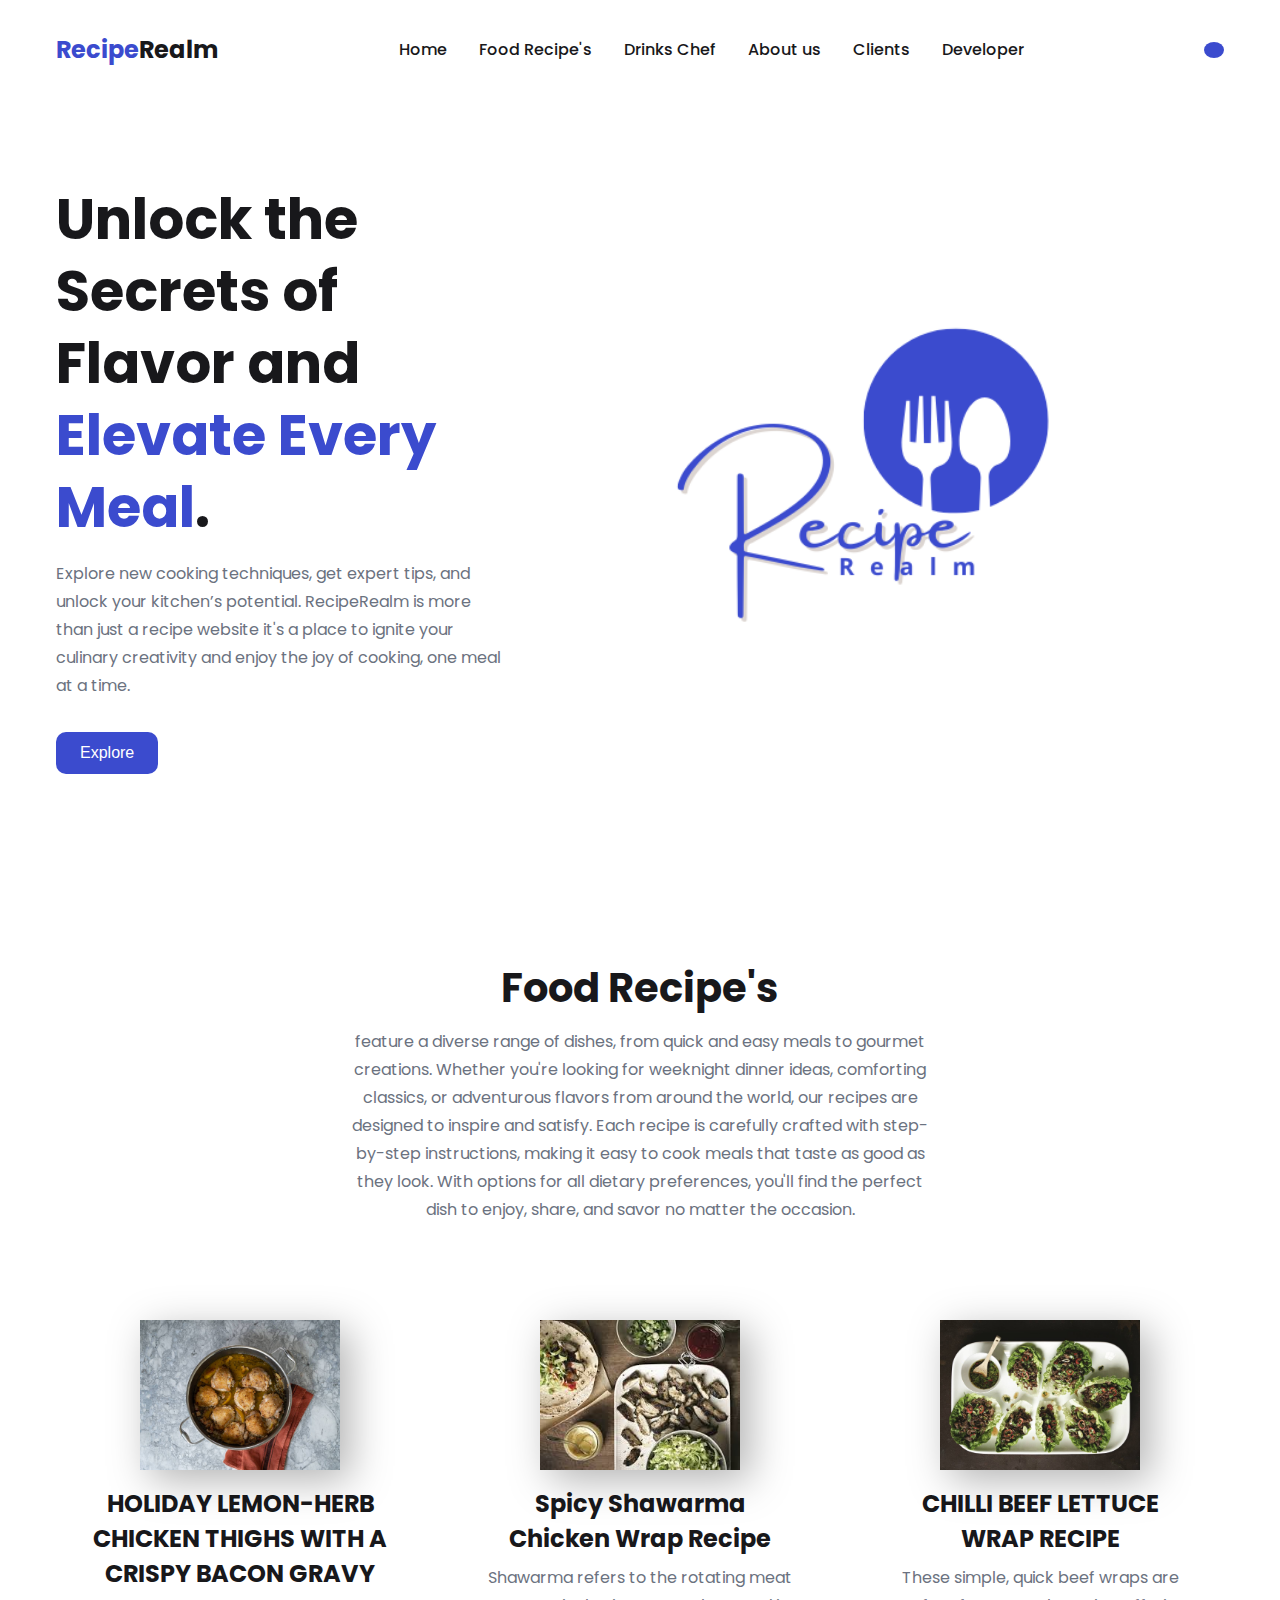
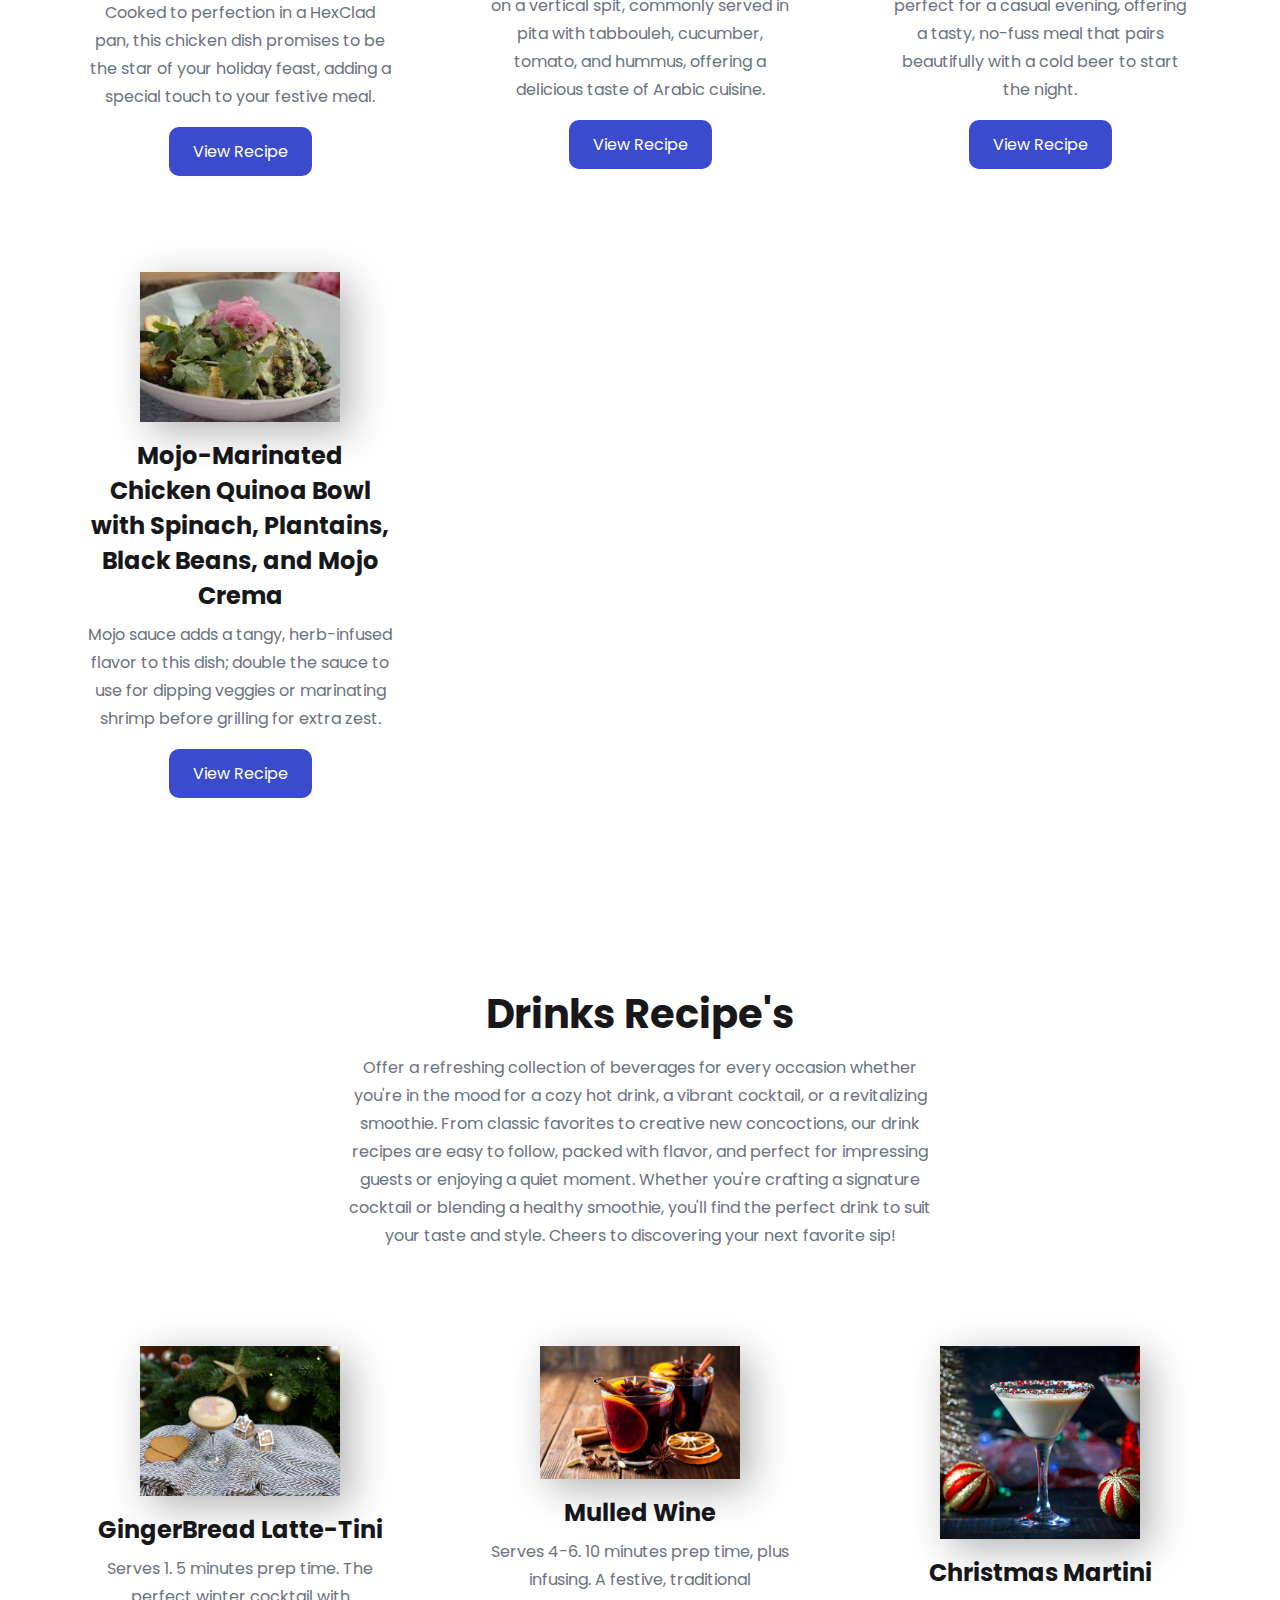
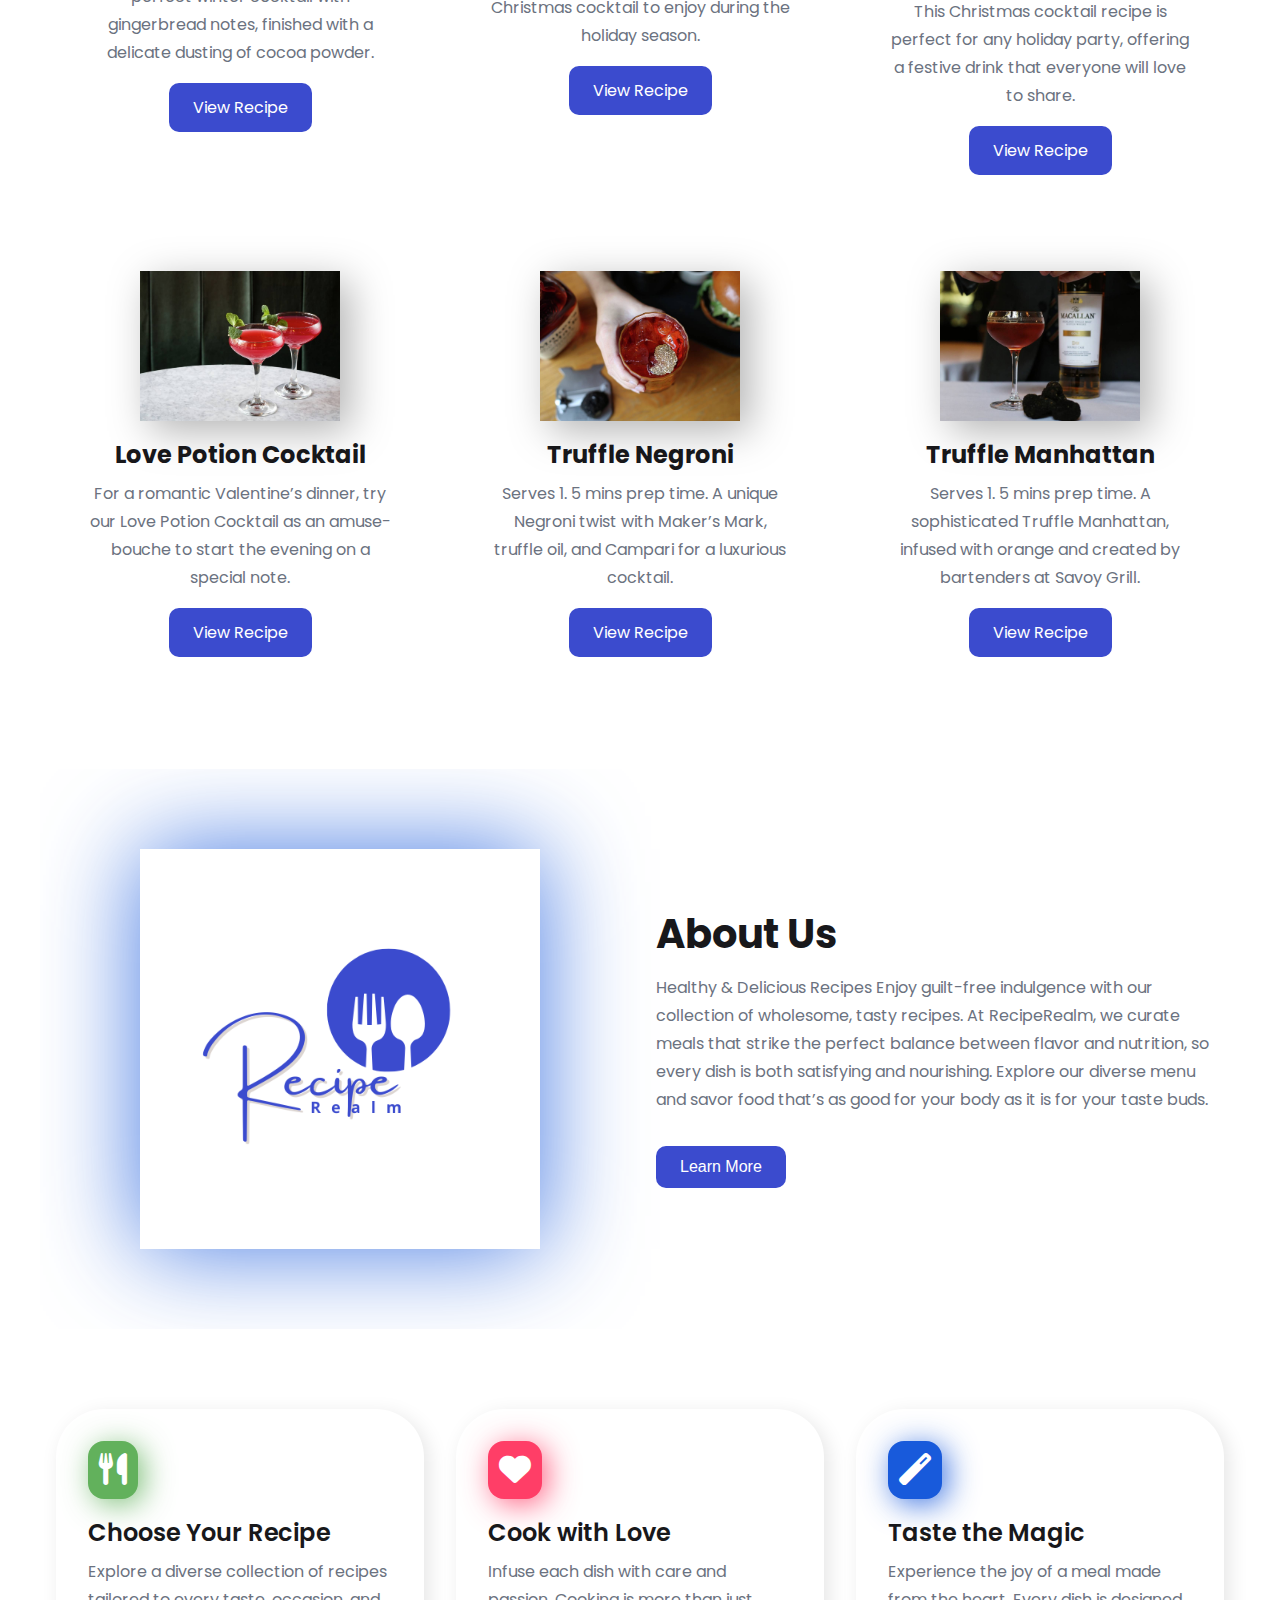
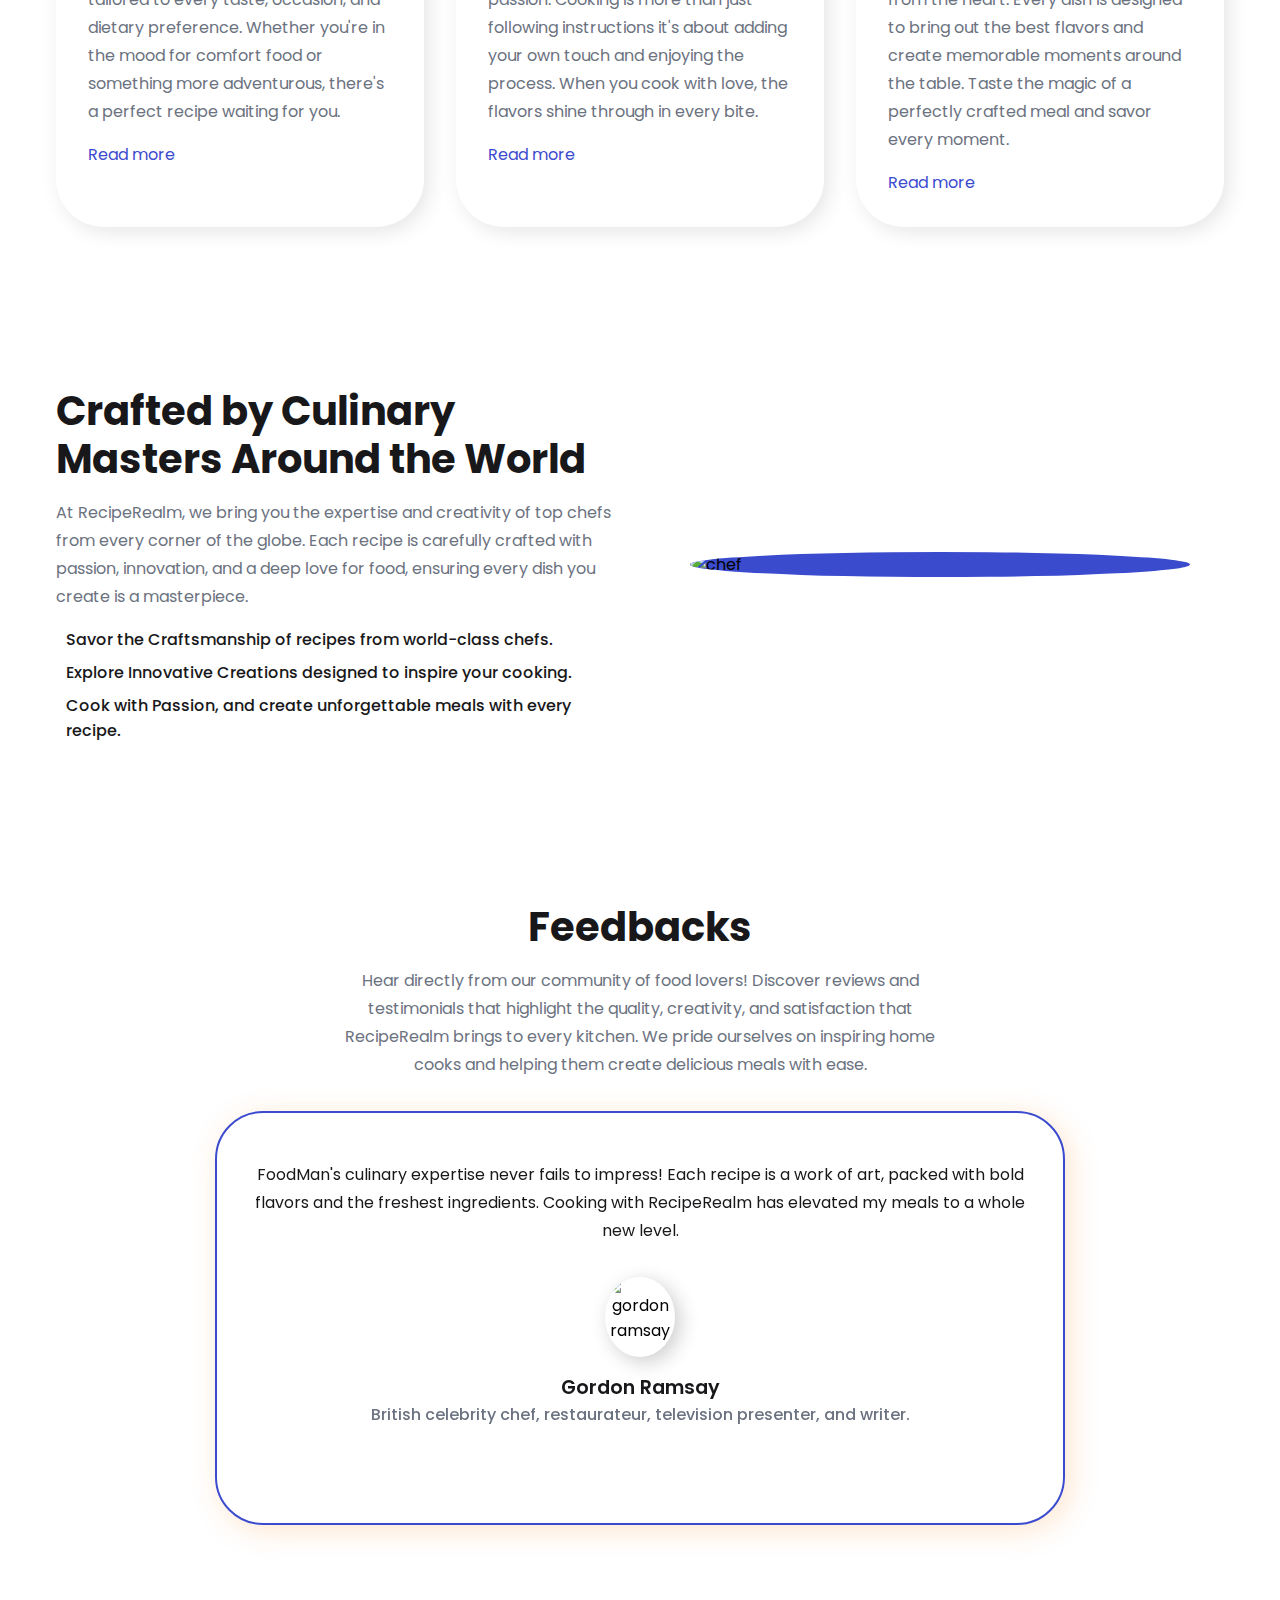
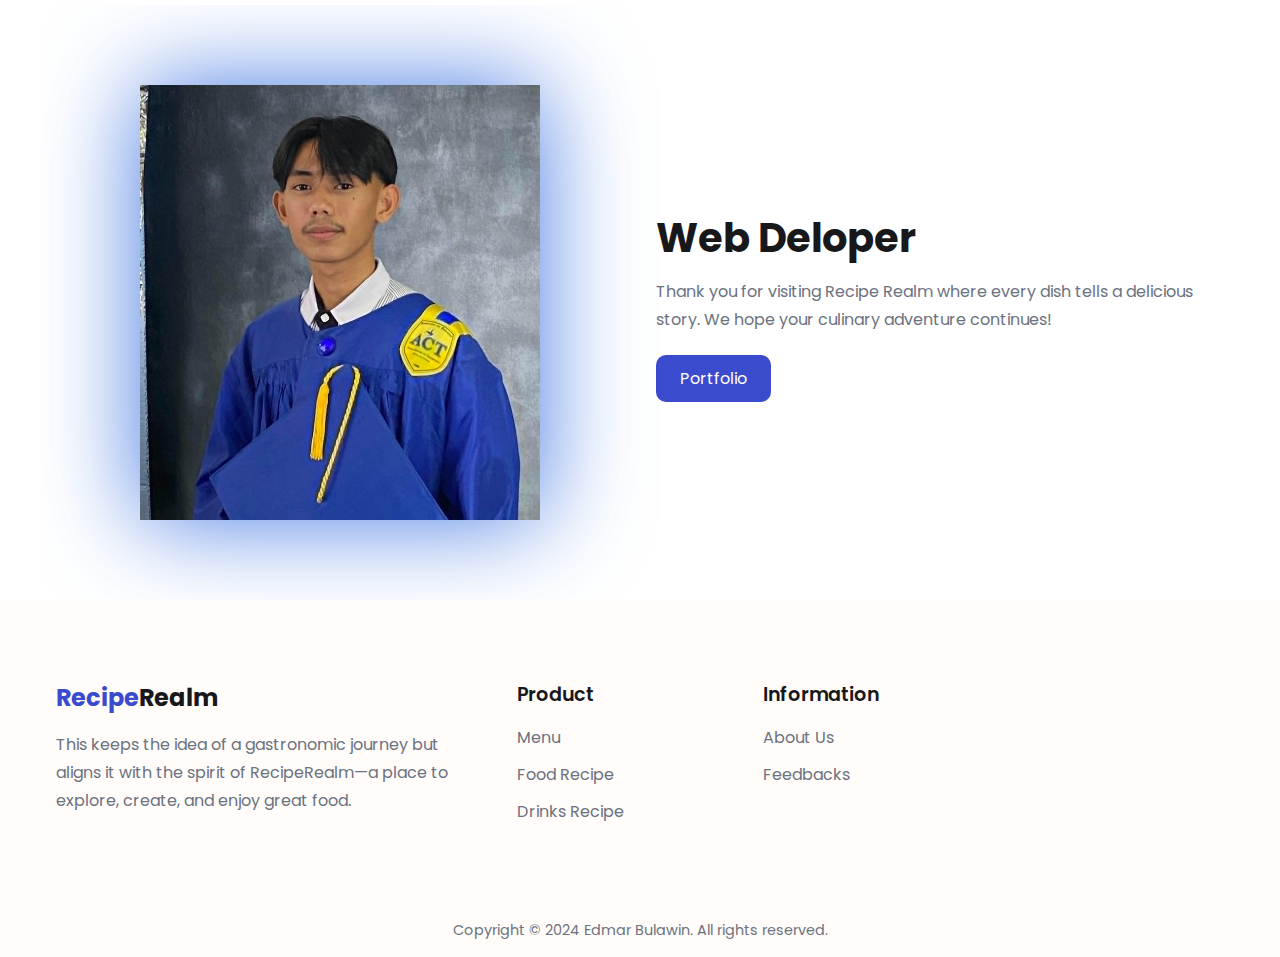
==== index.html @ a869f0c6 "Add files via upload" ====
<!DOCTYPE html>
<html lang="en">
  <head>
    <meta charset="UTF-8" />
    <meta name="viewport" content="width=device-width, initial-scale=1.0" />
    <link rel="icon" href="Want to make your life more easier (2).png" type="image/x-icon">
        <link
        
      href="https://cdn.jsdelivr.net/npm/remixicon@4.1.0/fonts/remixicon.css"
      rel="stylesheet"/>
    <link rel="stylesheet"
      href="https://cdn.jsdelivr.net/npm/swiper@11/swiper-bundle.min.css" />
      <link href="https://cdnjs.cloudflare.com/ajax/libs/font-awesome/6.0.0-beta3/css/all.min.css" rel="stylesheet">
    

    <link rel="stylesheet" href="style.css" />
    <title>RecipeRealm</title>
  </head>
  <body>
    <nav>
      <div class="nav__header">
        <div class="logo nav__logo">
          <a href="#">Recipe<span>Realm</span></a>
        </div>
        <div class="nav__menu__btn" id="menu-btn">
          <span><i class="ri-menu-line"></i></span>
        </div>
      </div>
      <ul class="nav__links" id="nav-links">
        <li><a href="#home">Home</a></li>
        <li><a href="#special">Food Recipe's</a></li>
        <li><a href="#child">Drinks Chef</a></li>
        <li><a href="#healthy">About us</a></li>
        <li><a href="#client">Clients</a></li>
        <li><a href="#web">Developer</a></li>
      </ul>
      <div class="nav__btn">
        <button class="btn"><i class="ri-shopping-bag-fill"></i></button>
      </div>
    </nav>
    <header class="section__container header__container" id="home">
      <div class="header__image">
        <img src="Want to make your life more easier (2).png" alt="header" />
      </div>
      <div class="header__content">
        <h1>Unlock the Secrets of Flavor and  <span>Elevate Every Meal</span>.</h1>
        <p class="section__description">
            Explore new cooking techniques, get expert tips, and unlock your kitchen’s potential. 
            RecipeRealm is more than just a recipe website it's a place to ignite your culinary creativity and enjoy the joy of cooking, one meal at a time.
        </p>
        <div class="header__btn">
          <button class="btn">Explore</button>
        </div>
      </div>
    </header>
<br>
    <section class="section__container special__container" id="special">
      <h2 class="section__header">Food Recipe's</h2>
      <p class="section__description">
        feature a diverse range of dishes, from quick and easy meals to gourmet creations. 
        Whether you're looking for weeknight dinner ideas, comforting classics, or adventurous flavors from around the world, 
        our recipes are designed to inspire and satisfy. Each recipe is carefully crafted with step-by-step instructions, 
        making it easy to cook meals that taste as good as they look. With options for all dietary preferences, you'll find the perfect dish to enjoy, 
        share, and savor no matter the occasion.
      </p>
      <!-- 1st -->
      <div class="special__grid">
        <div class="special__card">
          <img src="image/bikon.jpg" alt="special" />
          <h4>HOLIDAY LEMON-HERB CHICKEN THIGHS WITH A CRISPY BACON GRAVY
        </h4>
          <p>
            Cooked to perfection in a HexClad pan, this chicken dish promises to be the star of your holiday feast, adding a special touch to your festive meal.
        </p>
          <div class="special__ratings">
            <span><i class="ri-star-fill"></i></span>
            <span><i class="ri-star-fill"></i></span>
            <span><i class="ri-star-fill"></i></span>
            <span><i class="ri-star-fill"></i></span>
          </div>
          <div class="special__footer">
            <a href="Bacon.html" class="btn">View Recipe</a>
          </div>
        </div>

        <!-- 2nd -->
        <div class="special__card">
          <img src="image/shawarma.jpg" alt="special" />
          <h4>Spicy Shawarma Chicken Wrap Recipe</h4>
          <p>
            Shawarma refers to the rotating meat on a vertical spit, commonly served in pita with tabbouleh, cucumber, tomato, and hummus, 
            offering a delicious taste of Arabic cuisine.
          </p>
          <div class="special__ratings">
            <span><i class="ri-star-fill"></i></span>
            <span><i class="ri-star-fill"></i></span>
            <span><i class="ri-star-fill"></i></span>
            <span><i class="ri-star-fill"></i></span>
            <span><i class="ri-star-fill"></i></span>
          </div>
          <div class="special__footer">
            <a href="Spicy Shawarma.html" class="btn">View Recipe</a>
          </div>
        </div>

        <!-- 3rd -->
        <div class="special__card">
          <img src="image/chili1.jpg" alt="special" />
          <h4>CHILLI BEEF LETTUCE WRAP RECIPE</h4>
          <p>
            These simple, quick beef wraps are perfect for a casual evening, offering a tasty, 
            no-fuss meal that pairs beautifully with a cold beer to start the night.
          </p>
          <div class="special__ratings">
            <span><i class="ri-star-fill"></i></span>
            <span><i class="ri-star-fill"></i></span>
            <span><i class="ri-star-fill"></i></span>
          </div>
          <div class="special__footer">
            <a href="chilli.html" class="btn">View Recipe</a>
          </div>
        </div>

        <!-- 4th -->
        <div class="special__card">
            <img src="image/mojo1.jpg" alt="special" />
            <h4>Mojo-Marinated Chicken Quinoa Bowl with Spinach, Plantains, Black Beans, and Mojo Crema</h4>
            <p>
                Mojo sauce adds a tangy, herb-infused flavor to this dish; double the sauce to use for dipping veggies 
                or marinating shrimp before grilling for extra zest.
            </p>
            <div class="special__ratings">
              <span><i class="ri-star-fill"></i></span>
              <span><i class="ri-star-fill"></i></span>
              <span><i class="ri-star-fill"></i></span>
              <span><i class="ri-star-fill"></i></span>
            </div>
            <div class="special__footer">
                <a href="mojo.html" class="btn">View Recipe</a>
            </div>
          </div>
      </div>
    </div>
    </section>

<!-- 2nd Section -->

<section class="section__container special__container" id="child">
    <h2 class="section__header">Drinks Recipe's</h2>
    <p class="section__description">
        Offer a refreshing collection of beverages for every occasion whether you're in the mood for a cozy hot drink,
         a vibrant cocktail, or a revitalizing smoothie. From classic favorites to creative new concoctions, 
         our drink recipes are easy to follow, packed with flavor, and perfect for impressing guests or enjoying a quiet moment. 
         Whether you're crafting a signature cocktail or blending a healthy smoothie, you'll find the perfect drink to suit your taste and style. 
         Cheers to discovering your next favorite sip!
    </p>
    <!-- 1st -->
    <div class="special__grid">
      <div class="special__card">
        <img src="image/ginger.jpg" alt="special" />
        <h4>GingerBread Latte-Tini    </h4>
        <p>
            Serves 1. 5 minutes prep time. The perfect winter cocktail with gingerbread notes, finished with a delicate dusting of cocoa powder.      </p>
        <div class="special__ratings">
          <span><i class="ri-star-fill"></i></span>
          <span><i class="ri-star-fill"></i></span>
          <span><i class="ri-star-fill"></i></span>
          <span><i class="ri-star-fill"></i></span>
        </div>
        <div class="special__footer">
            <a href="ginger.html" class="btn">View Recipe</a>
        </div>
      </div>

      <!-- 2nd -->
      <div class="special__card">
        <img src="image/mulled-wine.png" alt="special" />
        <h4>Mulled Wine      </h4>
        <p>
            Serves 4-6. 10 minutes prep time, plus infusing. A festive, traditional Christmas cocktail to enjoy during the holiday season.
        </p>
        <div class="special__ratings">
          <span><i class="ri-star-fill"></i></span>
          <span><i class="ri-star-fill"></i></span>
          <span><i class="ri-star-fill"></i></span>
          <span><i class="ri-star-fill"></i></span>
          <span><i class="ri-star-fill"></i></span>
        </div>
        <div class="special__footer">
            <a href="mulled.html" class="btn">View Recipe</a>
        </div>
      </div>

      <!-- 3rd -->
      <div class="special__card">
        <img src="image/martini1.webp" alt="special" />
        <h4>Christmas Martini
        </h4>
        <p>
            This Christmas cocktail recipe is perfect for any holiday party, offering a festive drink that everyone will love to share.
        </p>
        <div class="special__ratings">
          <span><i class="ri-star-fill"></i></span>
          <span><i class="ri-star-fill"></i></span>
          <span><i class="ri-star-fill"></i></span>
          <span><i class="ri-star-fill"></i></span>
          <span><i class="ri-star-fill"></i></span>
        </div>
        <div class="special__footer">
            <a href="Martini.html" class="btn">View Recipe</a>
        </div>
      </div>

      <!-- 4th -->
      <div class="special__card">
          <img src="image/coktail.jpg" alt="special" />
          <h4>Love Potion Cocktail
        </h4>
          <p>
            For a romantic Valentine’s dinner, try our Love Potion Cocktail as an amuse-bouche to start the evening on a special note.
          </p>
          <div class="special__ratings">
            <span><i class="ri-star-fill"></i></span>
            <span><i class="ri-star-fill"></i></span>
            <span><i class="ri-star-fill"></i></span>
            <span><i class="ri-star-fill"></i></span>
            <span><i class="ri-star-fill"></i></span>
          </div>
          <div class="special__footer">
            <a href="Cocktail.html" class="btn">View Recipe</a>
          </div>
        </div>
<!-- 5th -->
        <div class="special__card">
            <img src="image/negroni1.jpg" alt="special" />
            <h4>Truffle Negroni
            </h4>
            <p>
                Serves 1. 5 mins prep time. A unique Negroni twist with Maker’s Mark, truffle oil, and Campari for a luxurious cocktail.
            </p>
            <div class="special__ratings">
              <span><i class="ri-star-fill"></i></span>
              <span><i class="ri-star-fill"></i></span>
              <span><i class="ri-star-fill"></i></span>
            </div>
            <div class="special__footer">
                <a href="Negroni.html" class="btn">View Recipe</a>
            </div>
          </div>

          <!-- 6th -->

          <div class="special__card">
            <img src="image/manhattan1.jpg" alt="special" />
            <h4>Truffle Manhattan</h4>
            <p>
                Serves 1. 5 mins prep time. A sophisticated Truffle Manhattan, infused with orange and created by bartenders at Savoy Grill.
            </p>
            <div class="special__ratings">
              <span><i class="ri-star-fill"></i></span>
              <span><i class="ri-star-fill"></i></span>
              <span><i class="ri-star-fill"></i></span>
              <span><i class="ri-star-fill"></i></span>
            </div>
            <div class="special__footer">
                <a href="Manhattan.html" class="btn">View Recipe</a>
            </div>
          </div>
    </div>
  </div>
  </section>


    <section class="section__container explore__container" id="healthy">
      <div class="explore__image">
        <img src="Want to make your life more easier (2).png" alt="explore" />
      </div>
      <div class="explore__content">
        <h1 class="section__header">About Us</h1>
        <p class="section__description">
            Healthy & Delicious Recipes
            Enjoy guilt-free indulgence with our collection of wholesome, tasty recipes. At RecipeRealm, we curate meals that strike the perfect balance between flavor and nutrition,
             so every dish is both satisfying and nourishing. Explore our diverse menu and savor food that’s as good for your body as it is for your taste buds.
        </p>
        <div class="explore__btn">
          <button class="btn">
            Learn More <span><i class="ri-arrow-right-line"></i></span>
          </button>
        </div>
      </div>
    </section>

    <section class="section__container banner__container">
      <div class="banner__card">
        <span class="banner__icon"><i class="fas fa-utensils"></i></span>
        <h4>Choose Your Recipe</h4>
        <p>
            Explore a diverse collection of recipes tailored to every taste, occasion, and dietary preference.
             Whether you're in the mood for comfort food or something more adventurous, there's a perfect recipe waiting for you.
        </p>
        <a href="#">
          Read more
          <span><i class="ri-arrow-right-line"></i></span>
        </a>
      </div>
      <div class="banner__card">
        <span class="banner__icon"><i class="fas fa-heart"></i></span>
        <h4>Cook with Love</h4>
        <p>
            Infuse each dish with care and passion. Cooking is more than just following instructions it's
             about adding your own touch and enjoying the process. When you cook with love, the flavors shine through in every bite.
        </p>
        <a href="#">
          Read more
          <span><i class="ri-arrow-right-line"></i></span>
        </a>
      </div>
      <div class="banner__card">
        <span class="banner__icon"><i class="fas fa-magic"></i></span>
        <h4>Taste the Magic</h4>
        <p>
            Experience the joy of a meal made from the heart. Every dish is designed to bring out the best flavors and create memorable moments around the table. 
            Taste the magic of a perfectly crafted meal and savor every moment.
        </p>
        <a href="#">
          Read more
          <span><i class="ri-arrow-right-line"></i></span>
        </a>
      </div>
    </section>

    <section class="chef" id="chef">
      <img src="assets/topping.png" alt="topping" class="chef__bg" />
      <div class="section__container chef__container">
        <div class="chef__image">
          <img src="https://edmartyy.github.io/html-project/profile.jpg" alt="chef" />
        </div>
        <div class="chef__content">
          <h2 class="section__header">Crafted by Culinary Masters Around the World       </h2>
          <p class="section__description">
            At RecipeRealm, we bring you the expertise and creativity of top chefs from every corner of the globe.
             Each recipe is carefully crafted with passion, innovation, and a deep love for food, ensuring every dish you create is a masterpiece.


          </p>
          <ul class="chef__list">
            <li>
              <span><i class="ri-checkbox-fill"></i></span>
              Savor the Craftsmanship of recipes from world-class chefs.

            </li>
            <li>
              <span><i class="ri-checkbox-fill"></i></span>
              Explore Innovative Creations designed to inspire your cooking.
            </li>
            <li>
              <span><i class="ri-checkbox-fill"></i></span>
              Cook with Passion, and create unforgettable meals with every recipe.
            </li>
          </ul>
        </div>
      </div>
    </section>

    <section class="section__container client__container" id="client">
      <h2 class="section__header">Feedbacks</h2>
      <p class="section__description">
        Hear directly from our community of food lovers! Discover reviews and testimonials that highlight the quality, 
        creativity, and satisfaction that RecipeRealm brings to every kitchen. We pride ourselves on inspiring home cooks and helping them create delicious meals with ease.
      </p>
      <div class="client__swiper">
        <div class="swiper">
          <div class="swiper-wrapper">
            <div class="swiper-slide">
              <div class="client__card">
                <p>
                    FoodMan's culinary expertise never fails to impress! Each recipe is a work of art, 
                    packed with bold flavors and the freshest ingredients. Cooking with RecipeRealm has elevated my meals to a whole new level.
                </p>
                <img src="https://reportergourmet.com/upload/chef/134/d_Gordon-Ramsey_2023-07-04_14-32-35.jpg" alt="gordon ramsay" />
                <h4>Gordon Ramsay</h4>
                <h5>British celebrity chef, restaurateur, television presenter, and writer.</h5>
                
              </div>
              
            </div>

         
        </div>
      </div>
      
    </section>
    

    <section class="section__container explore__container" id="Web">
        <div class="explore__image">
          <img src="image/profile.jpg" alt="explore" />
        </div>
        <div class="explore__content">
          <h1 class="section__header">Web Deloper</h1>
          <p class="section__description">

            
            Thank you for visiting Recipe Realm where every dish tells a delicious story. We hope your culinary adventure continues!
          </p>
          <div class="explore__btn">
            <a  href="portfolio.html" class="btn">
              Portfolio <span><i class="ri-arrow-right-line"></i></span>
            </a>
          </div>
        </div>
      </section>












    <footer class="footer" id="contact">
      <div class="section__container footer__container">
        <div class="footer__col">
          <div class="logo footer__logo">
            <a href="#">Recipe<span>Realm</span></a>
          </div>
          <p class="section__description">
            This keeps the idea of a gastronomic journey but aligns it with the spirit of RecipeRealm—a place to explore, create, and enjoy great food.
          </p>
        </div>
        <div class="footer__col">
          <h4>Product</h4>
          <ul class="footer__links">
            <li><a href="#home">Menu</a></li>
            <li><a href="#special">Food Recipe</a></li>
            <li><a href="#child">Drinks Recipe</a></li>
          </ul>
        </div>
        <div class="footer__col">
          <h4>Information</h4>
          <ul class="footer__links">
            <li><a href="#healthy">About Us</a></li>
            <li><a href="#client">Feedbacks</a></li>
          </ul>
        </div>
      </div>
      <div class="footer__bar">
        Copyright © 2024 Edmar Bulawin. All rights reserved.
      </div>
    </footer>

  </body>
</html>
---- style.css ----
@import url("https://fonts.googleapis.com/css2?family=Poppins:wght@400;500;600;700&display=swap");
@import url('https://fonts.googleapis.com/css2?family=Poppins:wght@100;200;300;400;500;600&display=swap');


:root {
  --primary-color: #3B4BCE;
  --primary-color-light: #fffcfa;
  --primary-color-dark: #3B4BCE;
  --text-dark: #18181b;
  --text-light: #6b7280;
  --white: #ffffff;
  --max-width: 1200px;
}

* {
  margin: 0;
  padding: 0;
  box-sizing: border-box;
}

.section__container {
  max-width: var(--max-width);
  margin: auto;
  padding: 5rem 1rem;
}

.section__header {
  margin-bottom: 1rem;
  font-size: 2.5rem;
  font-weight: 700;
  line-height: 3rem;
  color: var(--text-dark);
  text-align: center;
}

.section__description {
  color: var(--text-light);
  line-height: 1.75rem;
  text-align: center;
}

.btn {
  padding: 0.75rem 1.5rem;
  outline: none;
  border: none;
  white-space: nowrap;
  font-size: 1rem;
  color: var(--white);
  background-color: var(--primary-color);
  border-radius: 10px;
  transition: 0.3s;
  cursor: pointer;
}

.btn:hover {
  background-color: var(--primary-color-dark);
}

.logo a {
  font-size: 1.5rem;
  font-weight: 700;
  color: var(--primary-color);
}

.logo a span {
  color: var(--text-dark);
}

img {
  display: flex;
  width: 100%;
}

a {
  text-decoration: none;
  transition: 0.3s;
}

ul {
  list-style: none;
}

html,
body {
  scroll-behavior: smooth;
}

body {
  font-family: "Poppins", sans-serif;
}

nav {
  position: fixed;
  isolation: isolate;
  width: 100%;
  z-index: 9;
}

.nav__header {
  width: 100%;
  padding: 1rem;
  display: flex;
  align-items: center;
  justify-content: space-between;
  background-color: var(--primary-color);
}

.nav__logo a {
  color: var(--white);
}

.nav__menu__btn {
  font-size: 1.5rem;
  color: var(--white);
  cursor: pointer;
}

.nav__links {
  position: absolute;
  top: 68px;
  left: 0;
  width: 100%;
  padding: 2rem;
  list-style: none;
  display: flex;
  align-items: center;
  justify-content: center;
  flex-direction: column;
  gap: 2rem;
  background-color: var(--primary-color-light);
  transition: 0.5s;
  z-index: -1;
  transform: translateY(-100%);
}

.nav__links.open {
  transform: translateY(0);
}

.nav__links a {
  font-weight: 500;
  color: var(--primary-color);
}

.nav__links a:hover {
  color: var(--text-dark);
}

.nav__btn {
  display: none;
}

.header__container {
  display: grid;
  gap: 2rem;
  overflow: hidden;
}

.header__image img {
  max-width: 600px;
  margin-inline: auto;
}

.header__content h1 {
  margin-bottom: 1rem;
  font-size: 3.5rem;
  font-weight: 700;
  line-height: 4.5rem;
  color: var(--text-dark);
  text-align: center;
}

.header__content h1 span {
  color: var(--primary-color);
}

.header__content .section__description {
  margin-bottom: 2rem;
}

.header__btn {
  text-align: center;
}

.special__container :is(.section__header, .section__description) {
  max-width: 600px;
  margin-inline: auto;
}

.special__grid {
  margin-top: 4rem;
  display: grid;
  gap: 1rem;
}

.special__card {
  padding: 1rem;
  text-align: center;
  border-radius: 2rem;
  transition: 0.3s;
}

.special__card:hover {
  box-shadow: 10px 10px 40px rgba(0, 0, 0, 0.1);
}

.special__card img {
  max-width: 200px;
  margin-inline: auto;
  margin-bottom: 1rem;
  filter: drop-shadow(10px 10px 20px rgba(0, 0, 0, 0.3));
}

.special__card h4 {
  margin-bottom: 0.5rem;
  font-size: 1.5rem;
  font-weight: 700;
  color: var(--text-dark);
}

.special__card p {
  margin-bottom: 0.5rem;
  color: var(--text-light);
  line-height: 1.75rem;
}

.special__ratings {
  margin-bottom: 1rem;
  font-size: 1rem;
  color: goldenrod;
}

.special__footer {
  display: flex;
  align-items: center;
  justify-content: center;
  gap: 10px;
}

.special__footer .price {
  font-size: 1.2rem;
  font-weight: 600;
  color: var(--text-dark);
}

.explore__container {
  display: grid;
  gap: 2rem;
  overflow: hidden;
}

.explore__image img {
  max-width: 400px;
  margin-inline: auto;
  filter: drop-shadow(0 0 50px #185adbd0);
}


.explore__content .section__description {
  margin-bottom: 2rem;
}

.explore__btn {
  text-align: center;
}

.banner__container {
  display: grid;
  gap: 1rem;
}

.banner__card {
  padding: 2rem;
  box-shadow: 5px 5px 20px rgba(0, 0, 0, 0.1);
  border-radius: 3rem;
  transition: 0.3s;
}

.banner__card:hover {
  box-shadow: 10px 10px 40px rgba(0, 0, 0, 0.1);
}

.banner__card .banner__icon {
  display: inline-block;
  margin-bottom: 1rem;
  padding: 5px 11px;
  font-size: 2rem;
  color: var(--white);
  border-radius: 1rem;
}

.banner__card:nth-child(1) .banner__icon {
  background-color: #62b15c;
  box-shadow: 5px 5px 30px #62b15cd0;
}

.banner__card:nth-child(2) .banner__icon {
  background-color: #ff3e67;
  box-shadow: 5px 5px 30px #ff3e67d0;
}

.banner__card:nth-child(3) .banner__icon {
  background-color: #185adb;
  box-shadow: 5px 5px 30px #185adbd0;
}

.banner__card h4 {
  margin-bottom: 0.5rem;
  font-size: 1.5rem;
  font-weight: 600;
  color: var(--text-dark);
}

.banner__card p {
  margin-bottom: 1rem;
  color: var(--text-light);
  line-height: 1.75rem;
}

.banner__card a {
  display: flex;
  align-items: center;
  gap: 10px;
  font-size: 500;
  color: var(--primary-color);
}

.banner__card a span {
  font-size: 1.25rem;
  transition: 0.3s;
}

.banner__card a:hover span {
  transform: translateX(10px);
}

.chef {
  position: relative;
  isolation: isolate;
  overflow: hidden;
}

.chef__bg {
  position: absolute;
  z-index: -1;
  max-width: 275px;
  left: -4rem;
  bottom: -2rem;
}

.chef__container {
  padding-bottom: 10rem;
  display: grid;
  gap: 2rem;
}

.chef__content .section__description {
  margin-bottom: 1rem;
}

.chef__image {
  position: relative;
  isolation: isolate;
}

.chef__image img {
  max-width: 500px;
  border-radius: 100%;
  margin-inline: auto;
}

.chef__image::after {
  position: absolute;
  content: "";
  bottom: 0;
  left: 50%;
  transform: translateX(-50%);
  height: 100%;
  width: 100%;
  max-width: 500px;
  background-color: var(--primary-color);
  border-radius: 100%;
  z-index: -1;
}

.chef__list {
  display: grid;
  gap: 0.5rem;
}

.chef__list li {
  display: flex;
  align-items: center;
  justify-content: center;
  gap: 10px;
  font-weight: 500;
  color: var(--text-dark);
}

.chef__list li span {
  font-size: 1.5rem;
}

.chef__list li:nth-child(1) span {
  color: #62b15c;
}
.chef__list li:nth-child(2) span {
  color: #ff3e67;
}
.chef__list li:nth-child(3) span {
  color: #185adb;
}

.client__container {
  padding-top: 0;
}

.client__container :is(.section__header, .section__description) {
  max-width: 600px;
  margin-inline: auto;
  text-align: center;
}

.client__swiper {
  margin-top: 2rem;
  max-width: 850px;
  margin-inline: auto;
  padding: 3rem 1rem;
  overflow: hidden;
  border: 2px solid #3B4BCE;
  box-shadow: 5px 5px 30px rgba(252, 127, 9, 0.2);
  border-radius: 3rem;
}
.client__swiper img{
    height: 80px;
}

.swiper {
  padding-bottom: 3rem;
  width: 100%;
}

.client__card {
  text-align: center;
}

.client__card p {
  margin-bottom: 2rem;
  color: var(--text-dark);
  line-height: 1.75rem;
}

.client__card img {
  margin-bottom: 1rem;
  max-width: 70px;
  margin-inline: auto;
  border-radius: 100%;
  box-shadow: 5px 5px 20px rgba(0, 0, 0, 0.2);
}

.client__card h4 {
  font-size: 1.2rem;
  font-weight: 600;
  color: var(--text-dark);
}

.client__card h5 {
  font-size: 1rem;
  font-weight: 500;
  color: var(--text-light);
}

.swiper-pagination-bullet-active {
  background-color: var(--primary-color);
}

.footer {
  background-color: var(--primary-color-light);
}

.footer__container {
  display: grid;
  gap: 4rem 2rem;
}

.footer__logo {
  margin-bottom: 1rem;
}

.footer__col .section__description {
  text-align: left;
}

.footer__col h4 {
  margin-bottom: 1rem;
  font-size: 1.2rem;
  font-weight: 600;
  color: var(--text-dark);
}

.footer__links {
  display: grid;
  gap: 0.75rem;
}

.footer__links a {
  color: var(--text-light);
}

.footer__links a:hover {
  color: var(--primary-color);
}

.footer__bar {
  padding: 1rem;
  font-size: 0.9rem;
  color: var(--text-light);
  text-align: center;
}

@media (width > 540px) {
  .special__grid {
    grid-template-columns: repeat(2, 1fr);
  }

  .banner__container {
    grid-template-columns: repeat(2, 1fr);
  }

  .footer__container {
    grid-template-columns: 3fr 2fr;
  }
}

@media (width > 768px) {
  nav {
    position: static;
    padding: 2rem 1rem;
    max-width: var(--max-width);
    margin-inline: auto;
    display: flex;
    align-items: center;
    justify-content: space-between;
    gap: 2rem;
  }

  .nav__header {
    flex: 1;
    padding: 0;
    background-color: transparent;
  }

  .nav__logo a {
    color: var(--primary-color);
  }

  .nav__menu__btn {
    display: none;
  }

  .nav__links {
    position: static;
    padding: 0;
    flex-direction: row;
    background-color: transparent;
    transform: none;
  }

  .nav__links a {
    color: var(--text-dark);
  }

  .nav__links a:hover {
    color: var(--primary-color);
  }

  .nav__btn {
    display: flex;
    flex: 1;
  }

  .nav__btn .btn {
    padding: 8px 10px;
    font-size: 1.5rem;
    border-radius: 100%;
  }

  .header__container {
    grid-template-columns: 2fr 3fr;
    align-items: center;
  }

  .header__content h1,
  .header__content .section__description,
  .header__btn {
    text-align: left;
  }

  .header__image {
    grid-area: 1/2/2/3;
  }

  .special__grid {
    grid-template-columns: repeat(3, 1fr);
  }

  .explore__container {
    grid-template-columns: repeat(2, 1fr);
    align-items: center;
  }

  .explore__content .section__header {
    max-width: 500px;
  }

  .explore__content :is(.section__header, .section__description),
  .explore__btn {
    text-align: left;
  }

  .banner__container {
    grid-template-columns: repeat(3, 1fr);
  }

  .chef__bg {
    max-width: 300px;
  }

  .chef__container {
    grid-template-columns: repeat(2, 1fr);
    align-items: center;
  }

  .chef__image {
    grid-area: 1/2/2/3;
  }

  .chef__content :is(.section__header, .section__description) {
    text-align: left;
  }

  .chef__list li {
    justify-content: flex-start;
  }

  .client__swiper {
    padding: 3rem 2rem;
  }

  .footer__container {
    grid-template-columns: 2fr repeat(3, 1fr);
  }
}

@media (width > 1024px) {
  .special__grid {
    gap: 2rem;
  }

  .special__card {
    padding: 2rem;
    border-radius: 3rem;
  }

  .banner__container {
    gap: 2rem;
  }

  .chef__bg {
    max-width: 375px;
  }
}
.skills{
  text-align: center;
  margin-top: 50px;
}
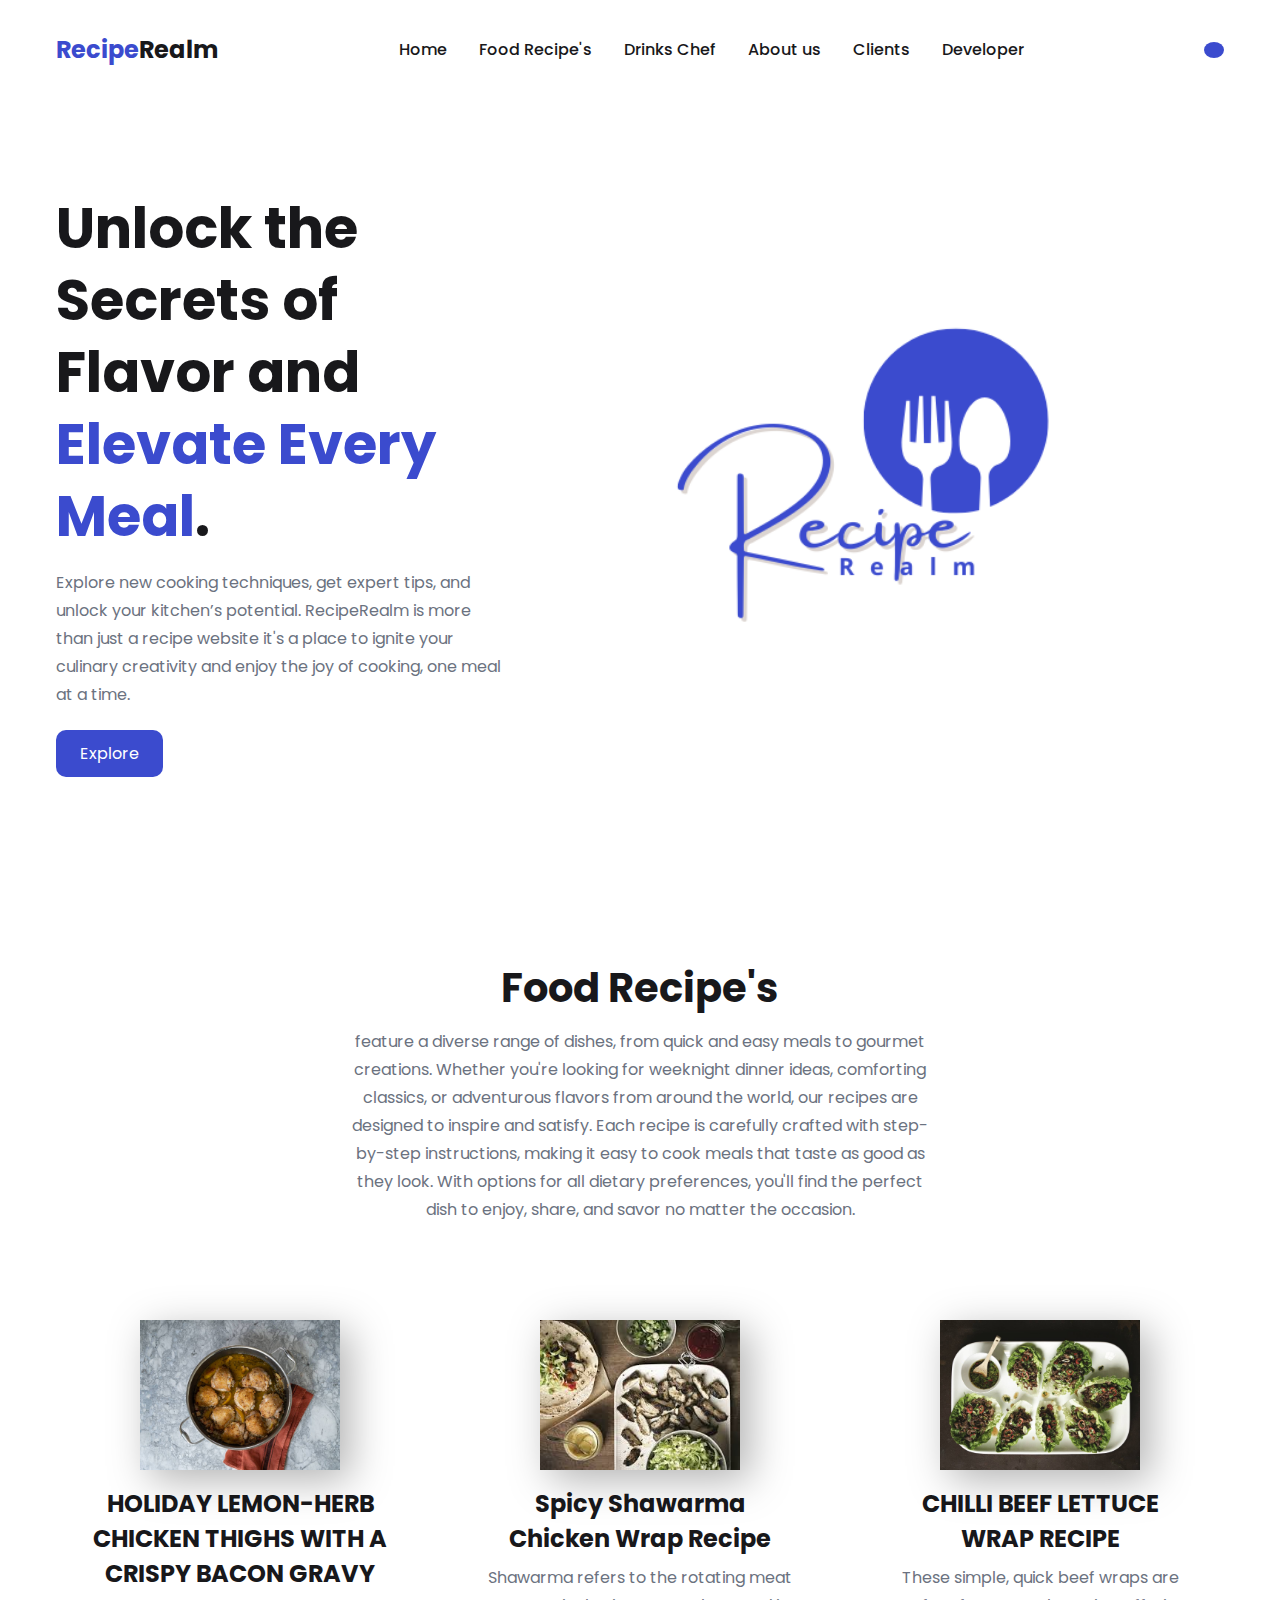
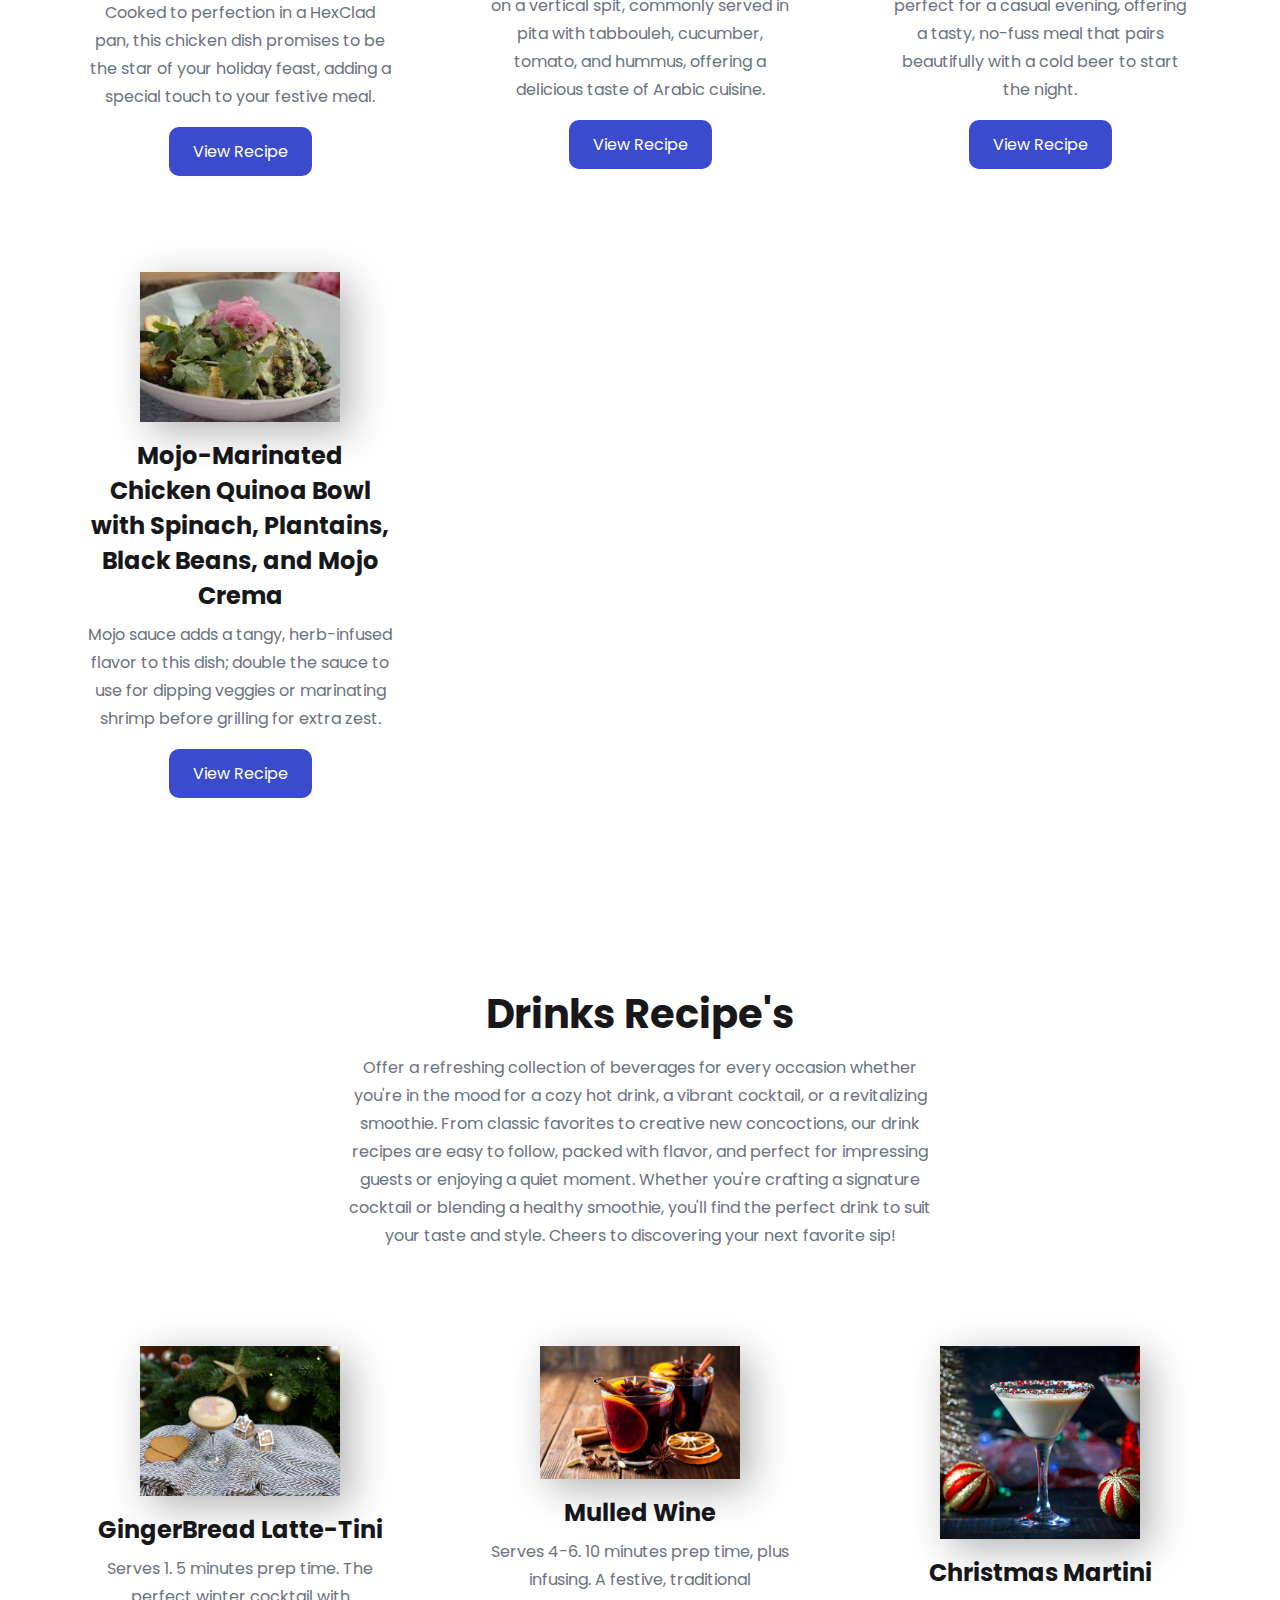
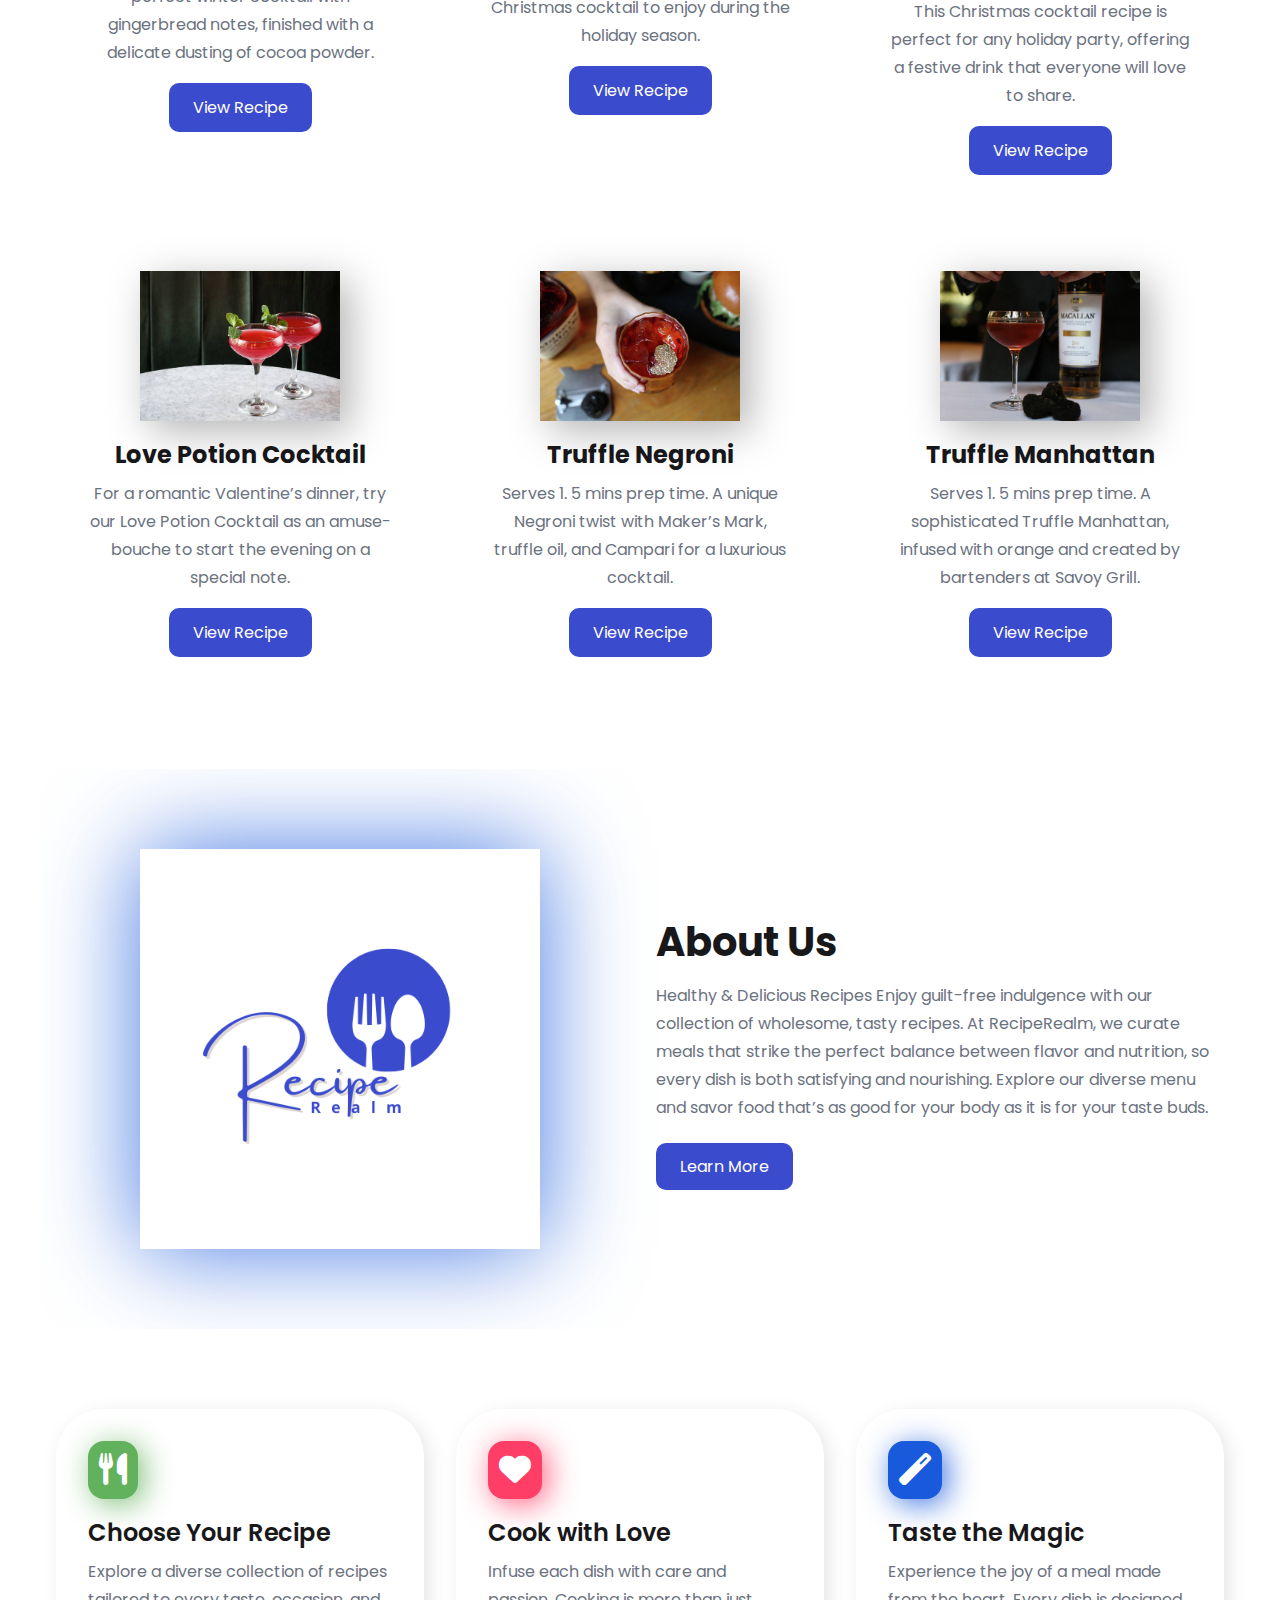
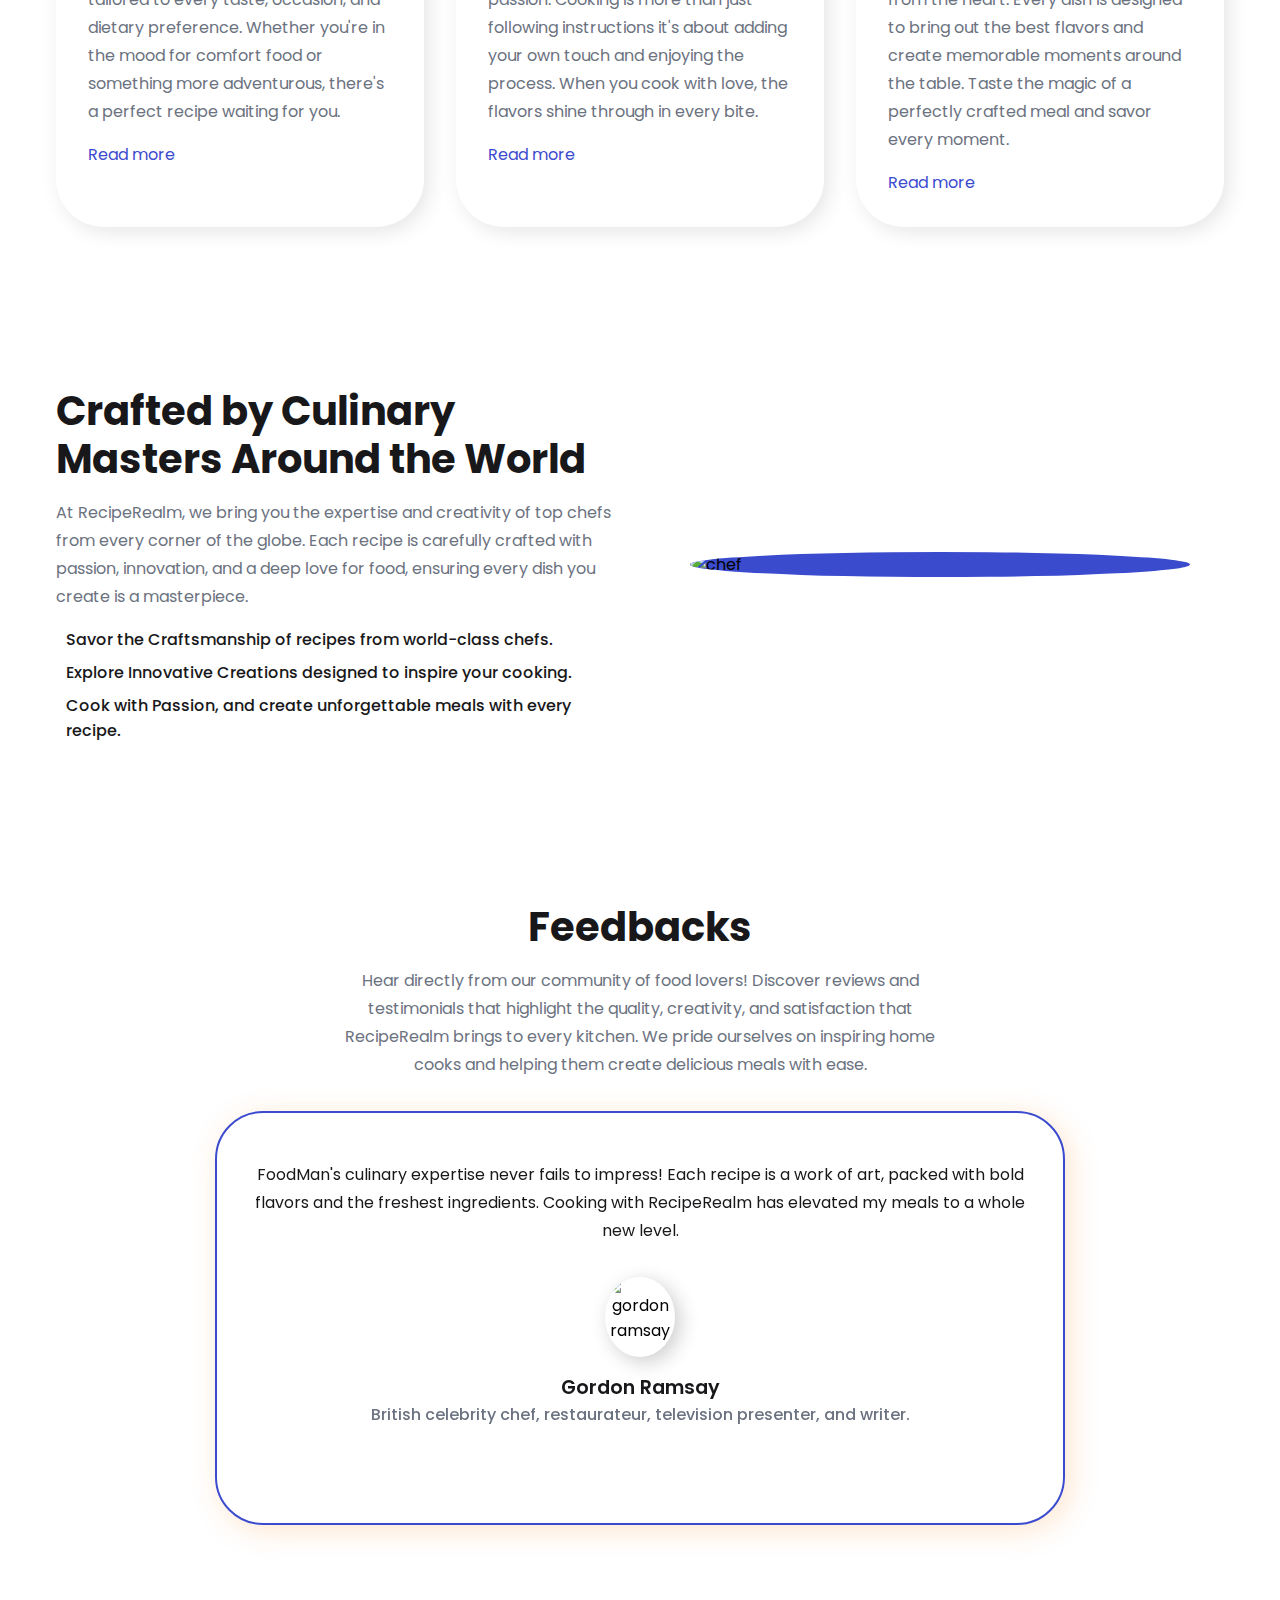
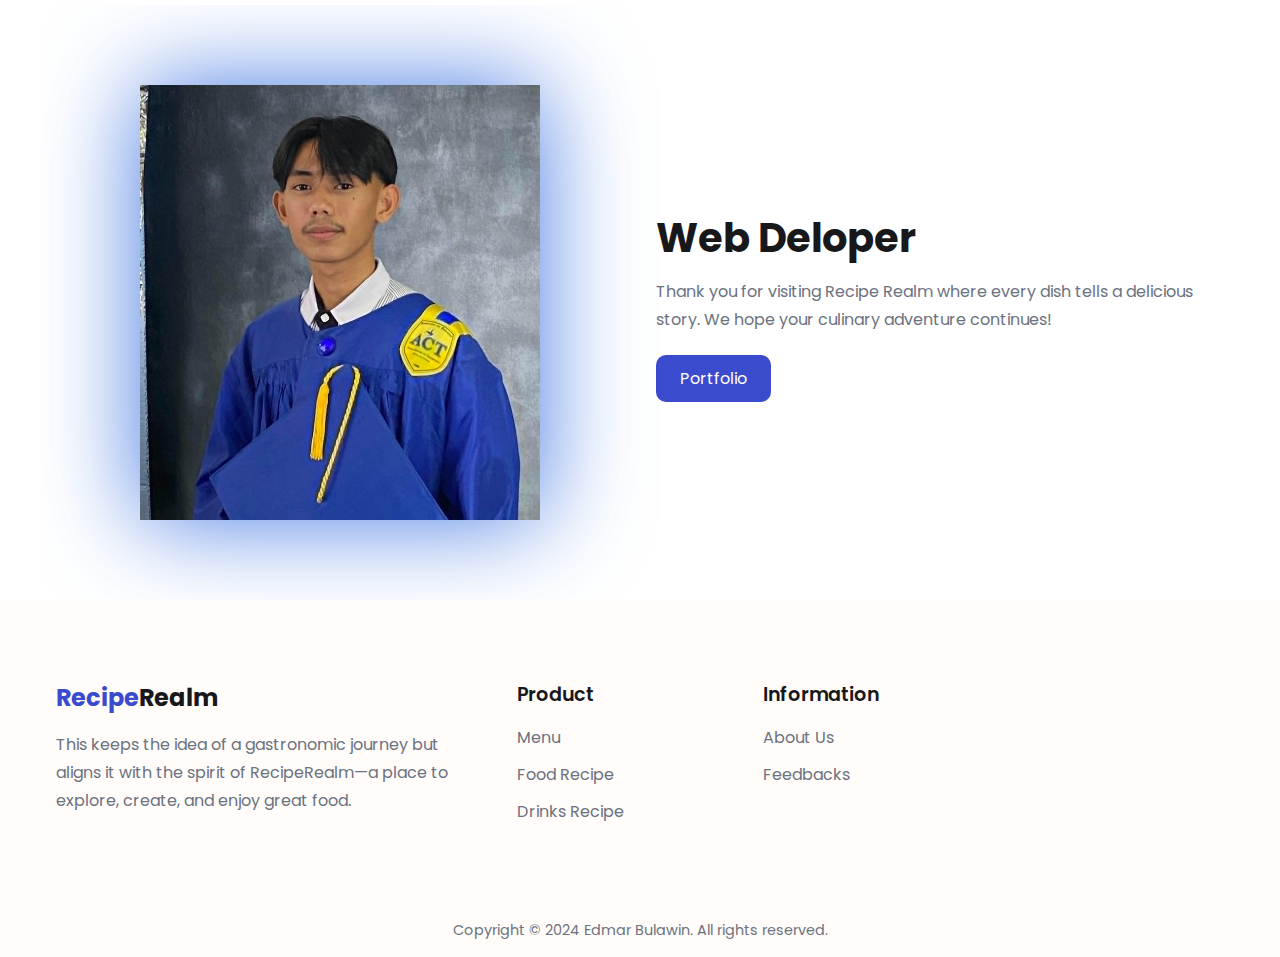
==== commit 3ed24150: "Update index.html" ====
--- a/index.html
+++ b/index.html
@@ -20,7 +20,7 @@
     <nav>
       <div class="nav__header">
         <div class="logo nav__logo">
-          <a href="#">Recipe<span>Realm</span></a>
+          <a href="#home">Recipe<span>Realm</span></a>
         </div>
         <div class="nav__menu__btn" id="menu-btn">
           <span><i class="ri-menu-line"></i></span>
@@ -32,10 +32,10 @@
         <li><a href="#child">Drinks Chef</a></li>
         <li><a href="#healthy">About us</a></li>
         <li><a href="#client">Clients</a></li>
-        <li><a href="#web">Developer</a></li>
+        <li><a href="#Web">Developer</a></li>
       </ul>
       <div class="nav__btn">
-        <button class="btn"><i class="ri-shopping-bag-fill"></i></button>
+        <a href="#special" class="btn"><i class="ri-shopping-bag-fill"></i></a>
       </div>
     </nav>
     <header class="section__container header__container" id="home">
@@ -49,7 +49,7 @@
             RecipeRealm is more than just a recipe website it's a place to ignite your culinary creativity and enjoy the joy of cooking, one meal at a time.
         </p>
         <div class="header__btn">
-          <button class="btn">Explore</button>
+          <a href="#special" class="btn">Explore</a>
         </div>
       </div>
     </header>
@@ -283,9 +283,9 @@
              so every dish is both satisfying and nourishing. Explore our diverse menu and savor food that’s as good for your body as it is for your taste buds.
         </p>
         <div class="explore__btn">
-          <button class="btn">
+          <a href="#chef" class="btn">
             Learn More <span><i class="ri-arrow-right-line"></i></span>
-          </button>
+          </a>
         </div>
       </div>
     </section>
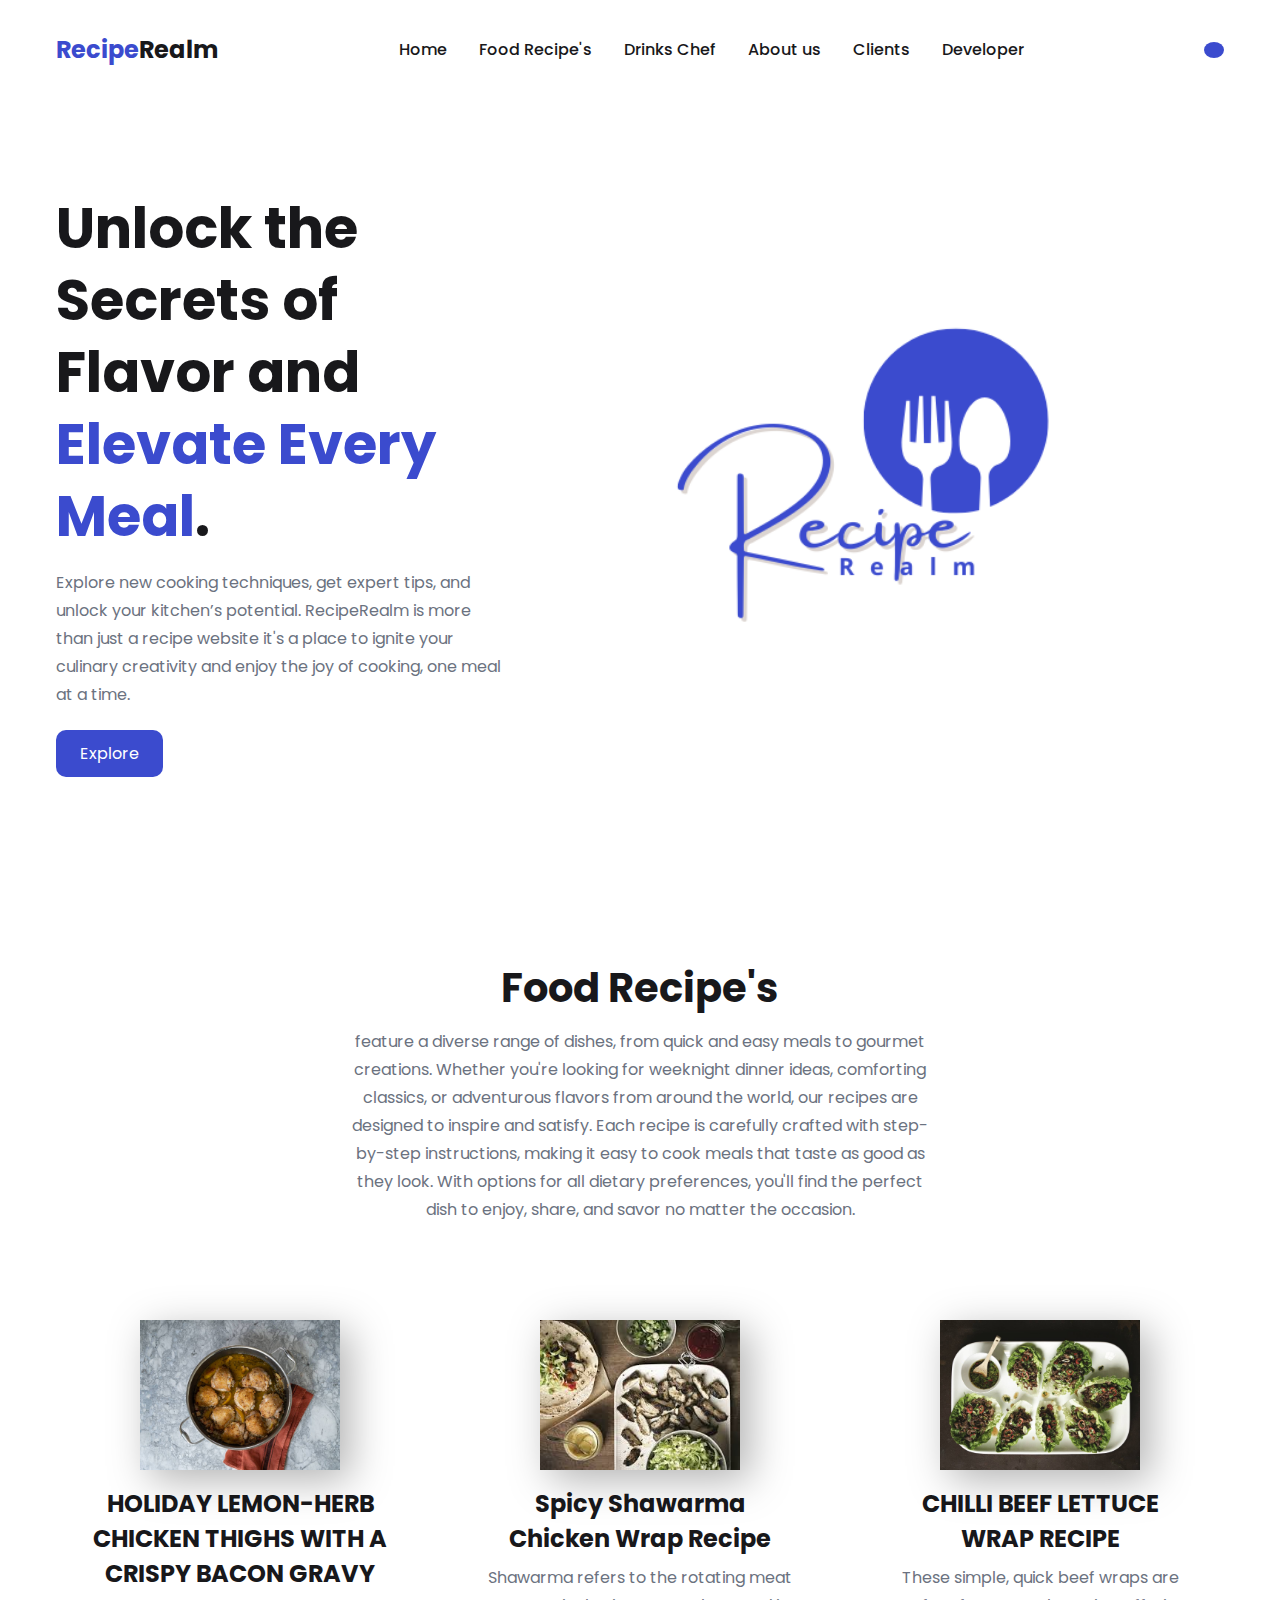
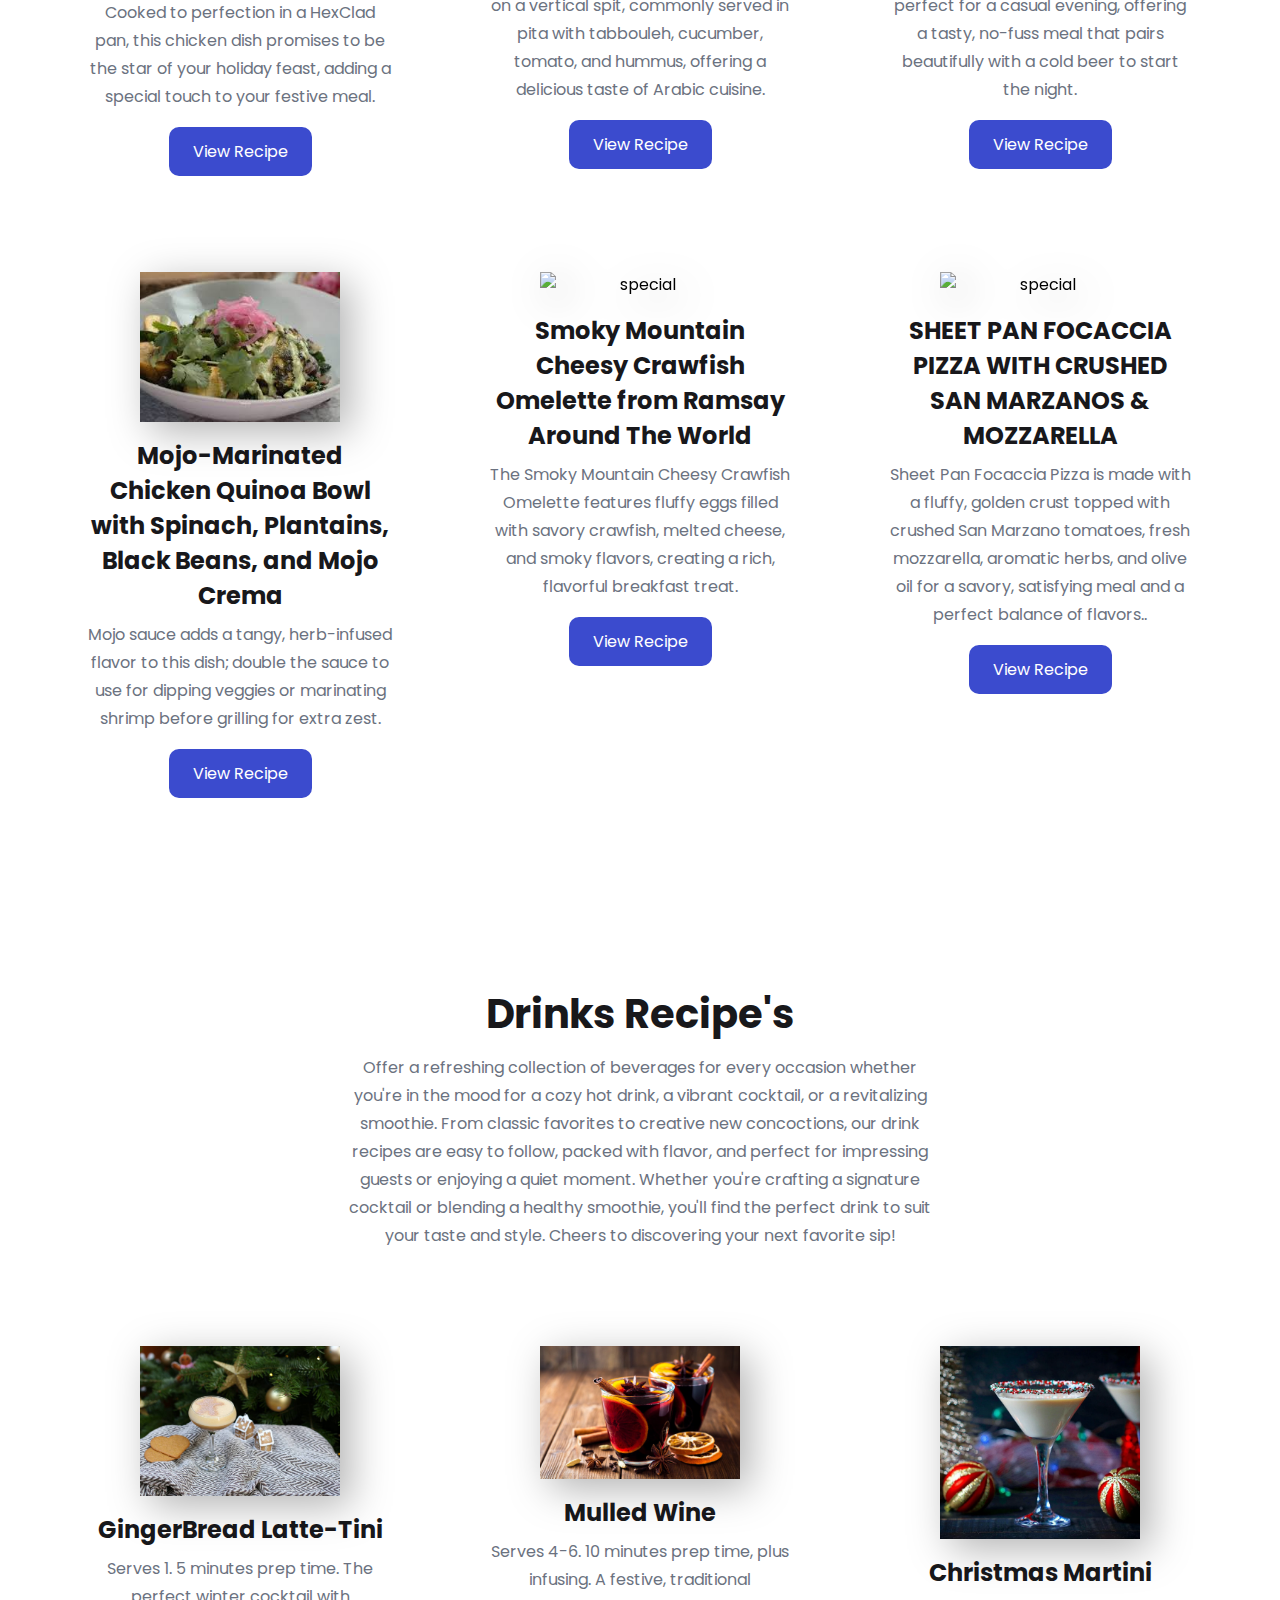
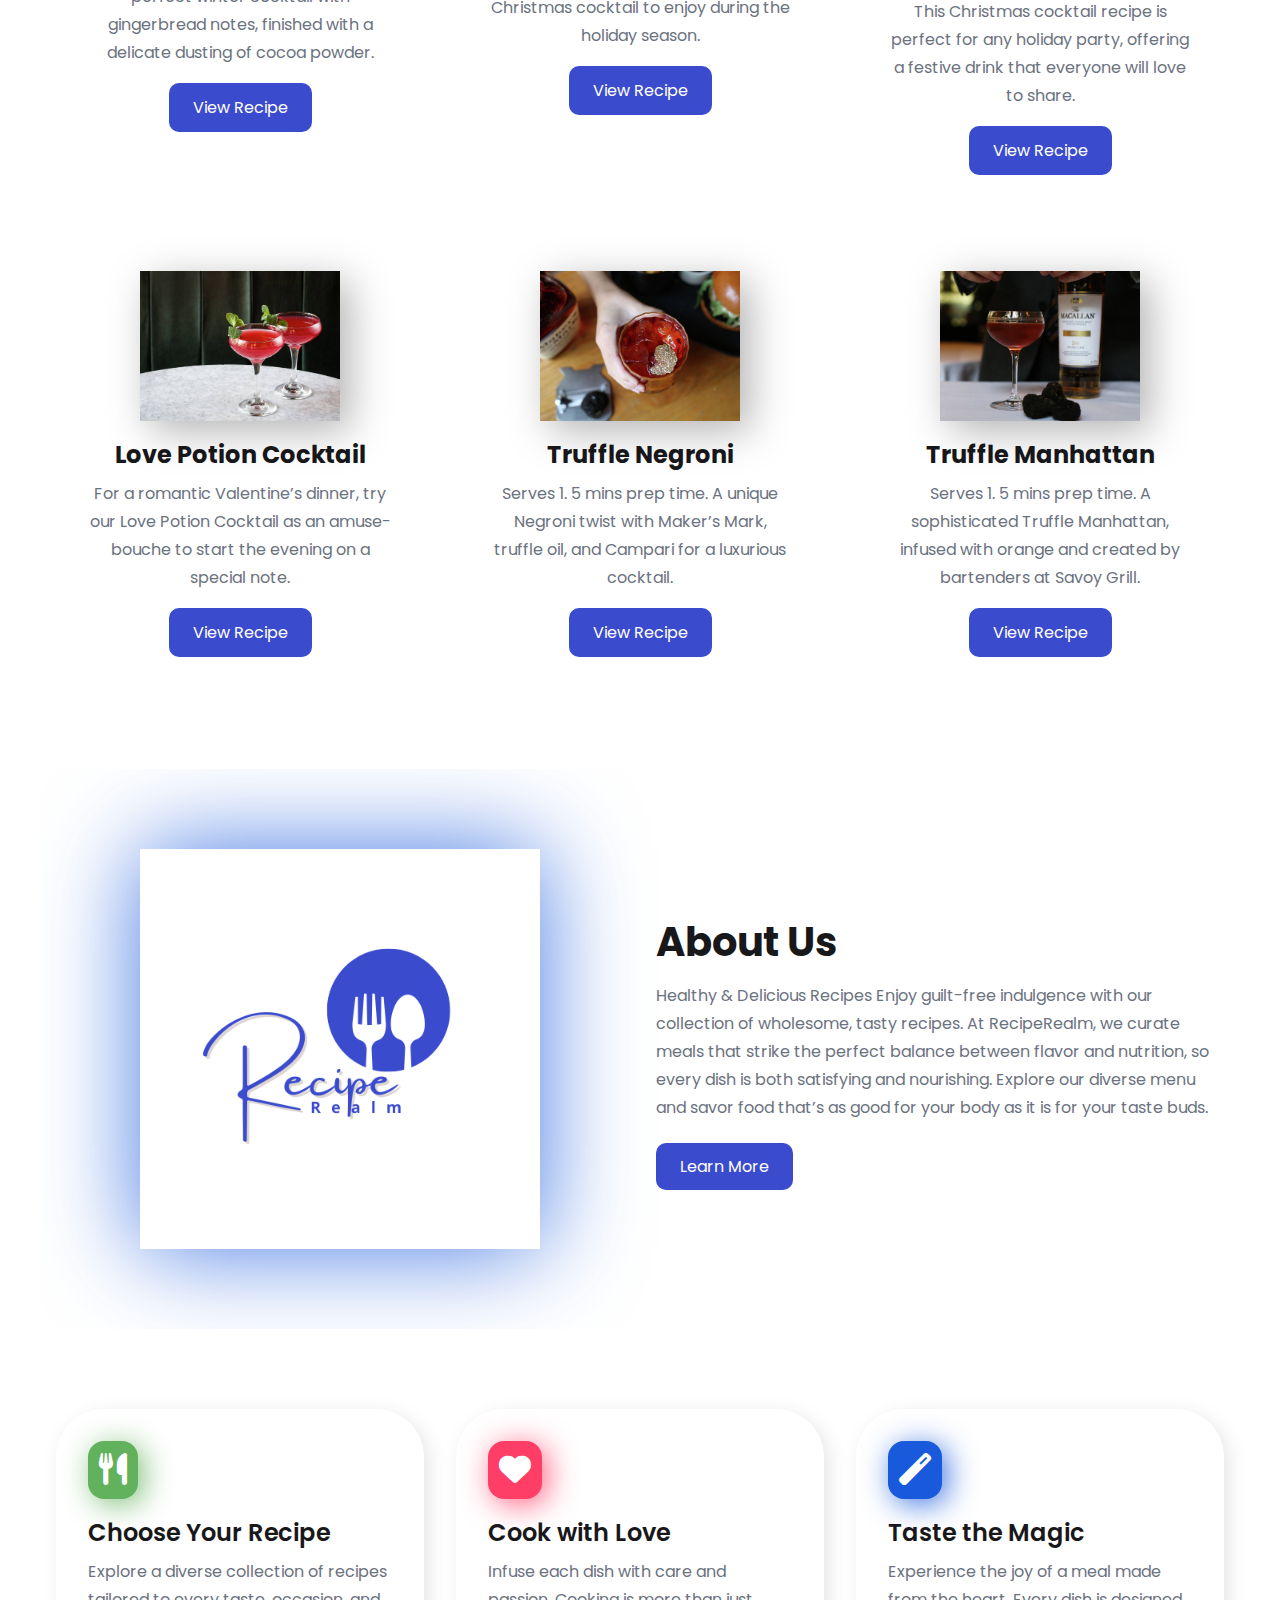
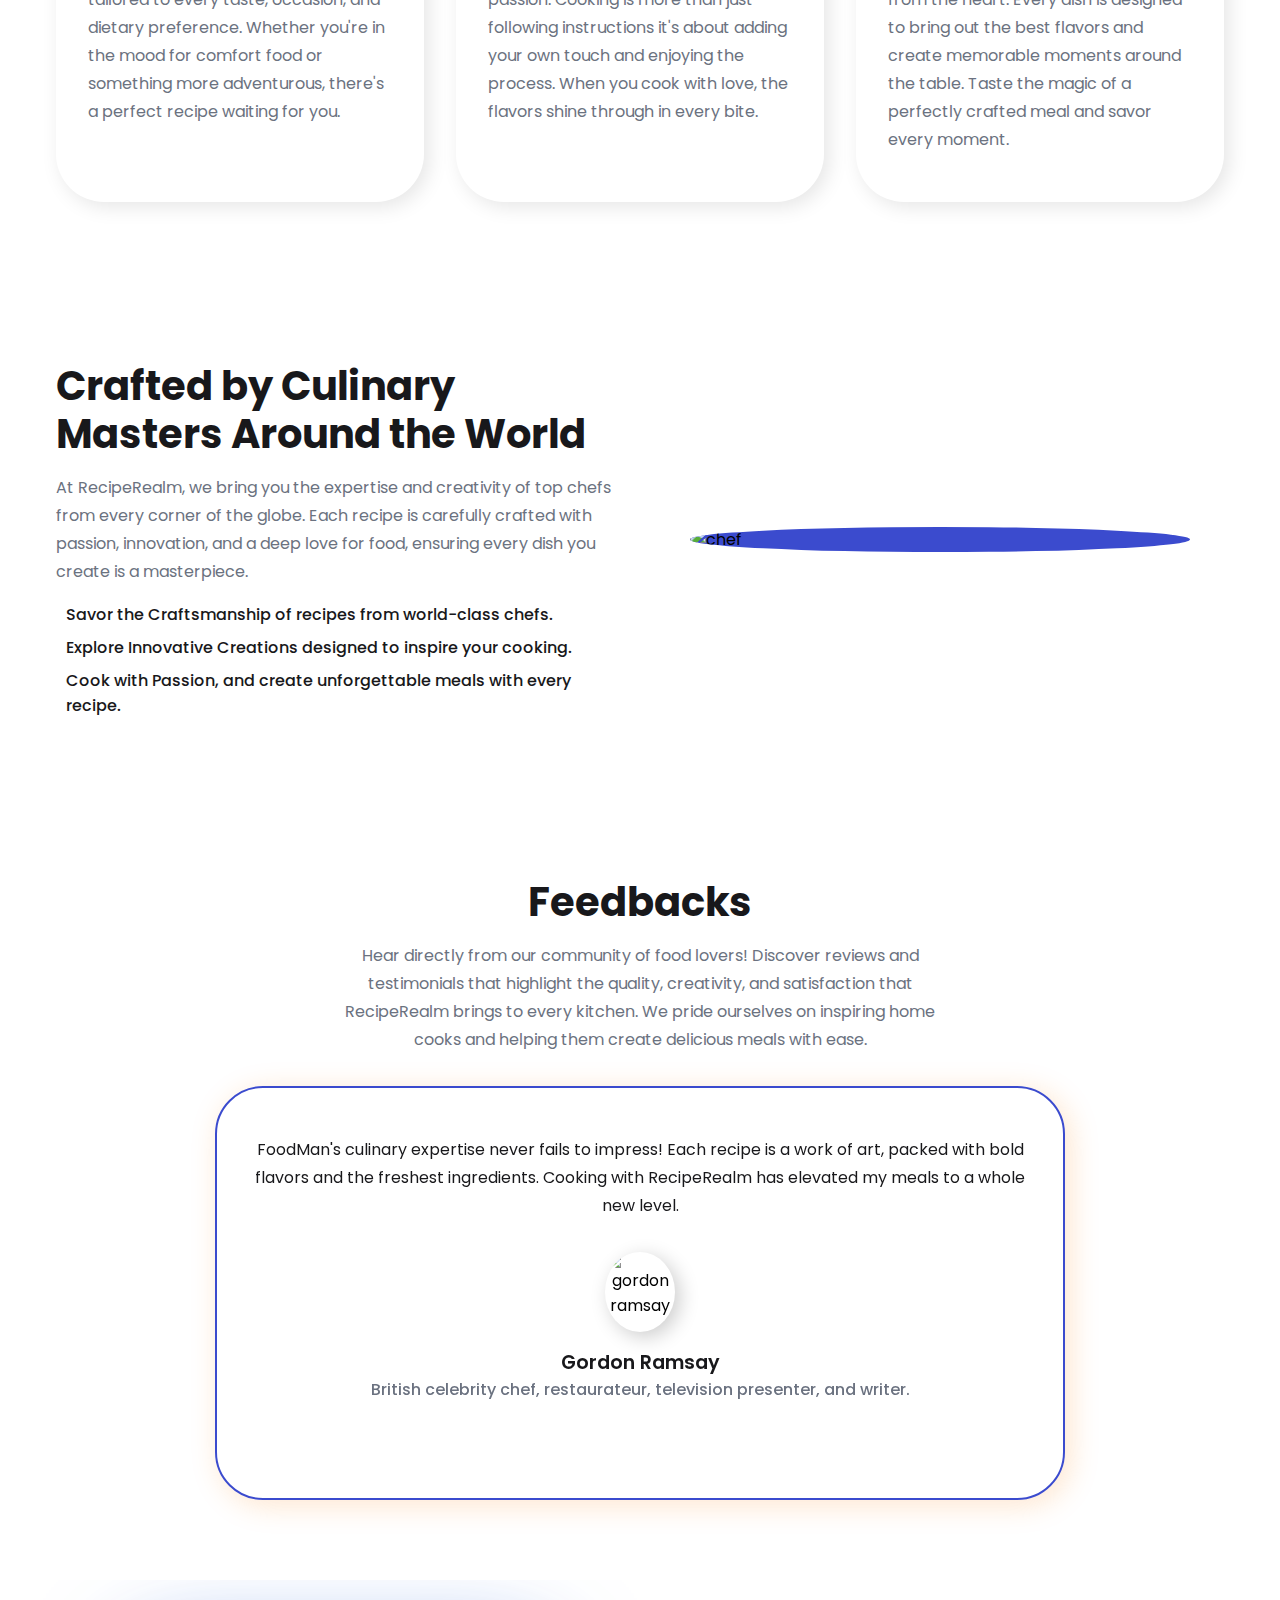
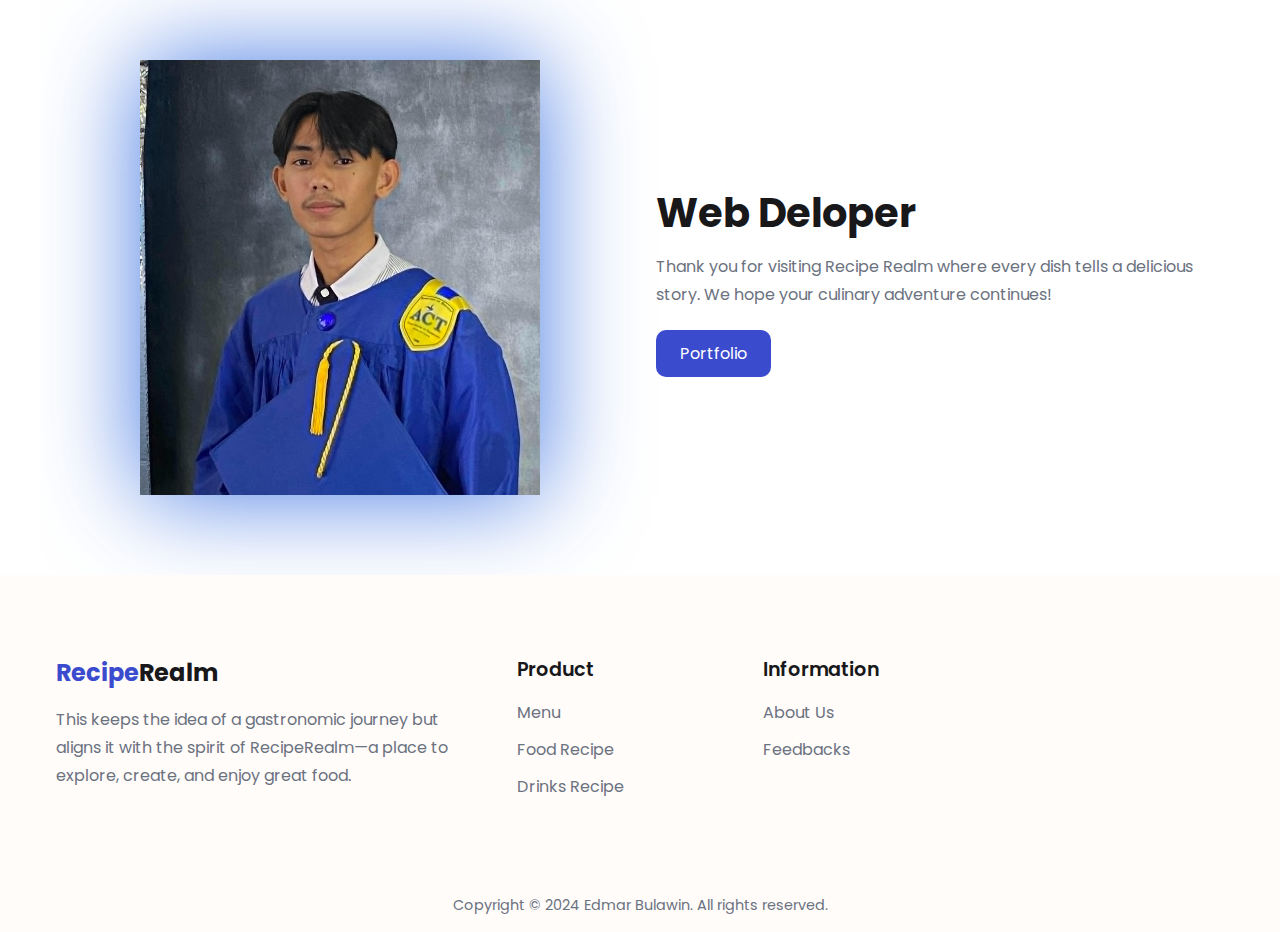
==== commit 7815f51c: "Update index.html" ====
--- a/index.html
+++ b/index.html
@@ -139,8 +139,48 @@
                 <a href="mojo.html" class="btn">View Recipe</a>
             </div>
           </div>
+          <!-- 5th -->
+
+          <div class="special__card">
+            <img src="image/smok1.png" alt="special" />
+            <h4>Smoky Mountain Cheesy Crawfish Omelette from Ramsay Around The World</h4>
+            <p>
+              The Smoky Mountain Cheesy Crawfish Omelette features fluffy eggs filled with savory crawfish, melted cheese, and smoky flavors, creating a rich, flavorful breakfast treat.
+            </p>
+            <div class="special__ratings">
+              <span><i class="ri-star-fill"></i></span>
+              <span><i class="ri-star-fill"></i></span>
+              <span><i class="ri-star-fill"></i></span>
+              <span><i class="ri-star-fill"></i></span>
+            </div>
+            <div class="special__footer">
+                <a href="smook.html" class="btn">View Recipe</a>
+            </div>
+          </div>
+
+          <!-- 6th -->
+
+          <div class="special__card">
+            <img src="image/sheet.jpg" alt="special" />
+            <h4>SHEET PAN FOCACCIA PIZZA WITH CRUSHED SAN MARZANOS & MOZZARELLA
+            </h4>
+            <p>
+
+              Sheet Pan Focaccia Pizza is made with a fluffy, golden crust topped with crushed San Marzano tomatoes, fresh mozzarella, aromatic herbs, and olive oil for a savory, satisfying meal and a perfect balance of flavors..             </p>
+            <div class="special__ratings">
+              <span><i class="ri-star-fill"></i></span>
+              <span><i class="ri-star-fill"></i></span>
+              <span><i class="ri-star-fill"></i></span>
+              <span><i class="ri-star-fill"></i></span>
+            </div>
+            <div class="special__footer">
+                <a href="sheet.html" class="btn">View Recipe</a>
+            </div>
+          </div>
       </div>
     </div>
+
+    
     </section>
 
 <!-- 2nd Section -->
@@ -298,10 +338,7 @@
             Explore a diverse collection of recipes tailored to every taste, occasion, and dietary preference.
              Whether you're in the mood for comfort food or something more adventurous, there's a perfect recipe waiting for you.
         </p>
-        <a href="#">
-          Read more
-          <span><i class="ri-arrow-right-line"></i></span>
-        </a>
+       
       </div>
       <div class="banner__card">
         <span class="banner__icon"><i class="fas fa-heart"></i></span>
@@ -310,10 +347,7 @@
             Infuse each dish with care and passion. Cooking is more than just following instructions it's
              about adding your own touch and enjoying the process. When you cook with love, the flavors shine through in every bite.
         </p>
-        <a href="#">
-          Read more
-          <span><i class="ri-arrow-right-line"></i></span>
-        </a>
+        
       </div>
       <div class="banner__card">
         <span class="banner__icon"><i class="fas fa-magic"></i></span>
@@ -322,10 +356,7 @@
             Experience the joy of a meal made from the heart. Every dish is designed to bring out the best flavors and create memorable moments around the table. 
             Taste the magic of a perfectly crafted meal and savor every moment.
         </p>
-        <a href="#">
-          Read more
-          <span><i class="ri-arrow-right-line"></i></span>
-        </a>
+        
       </div>
     </section>
 
